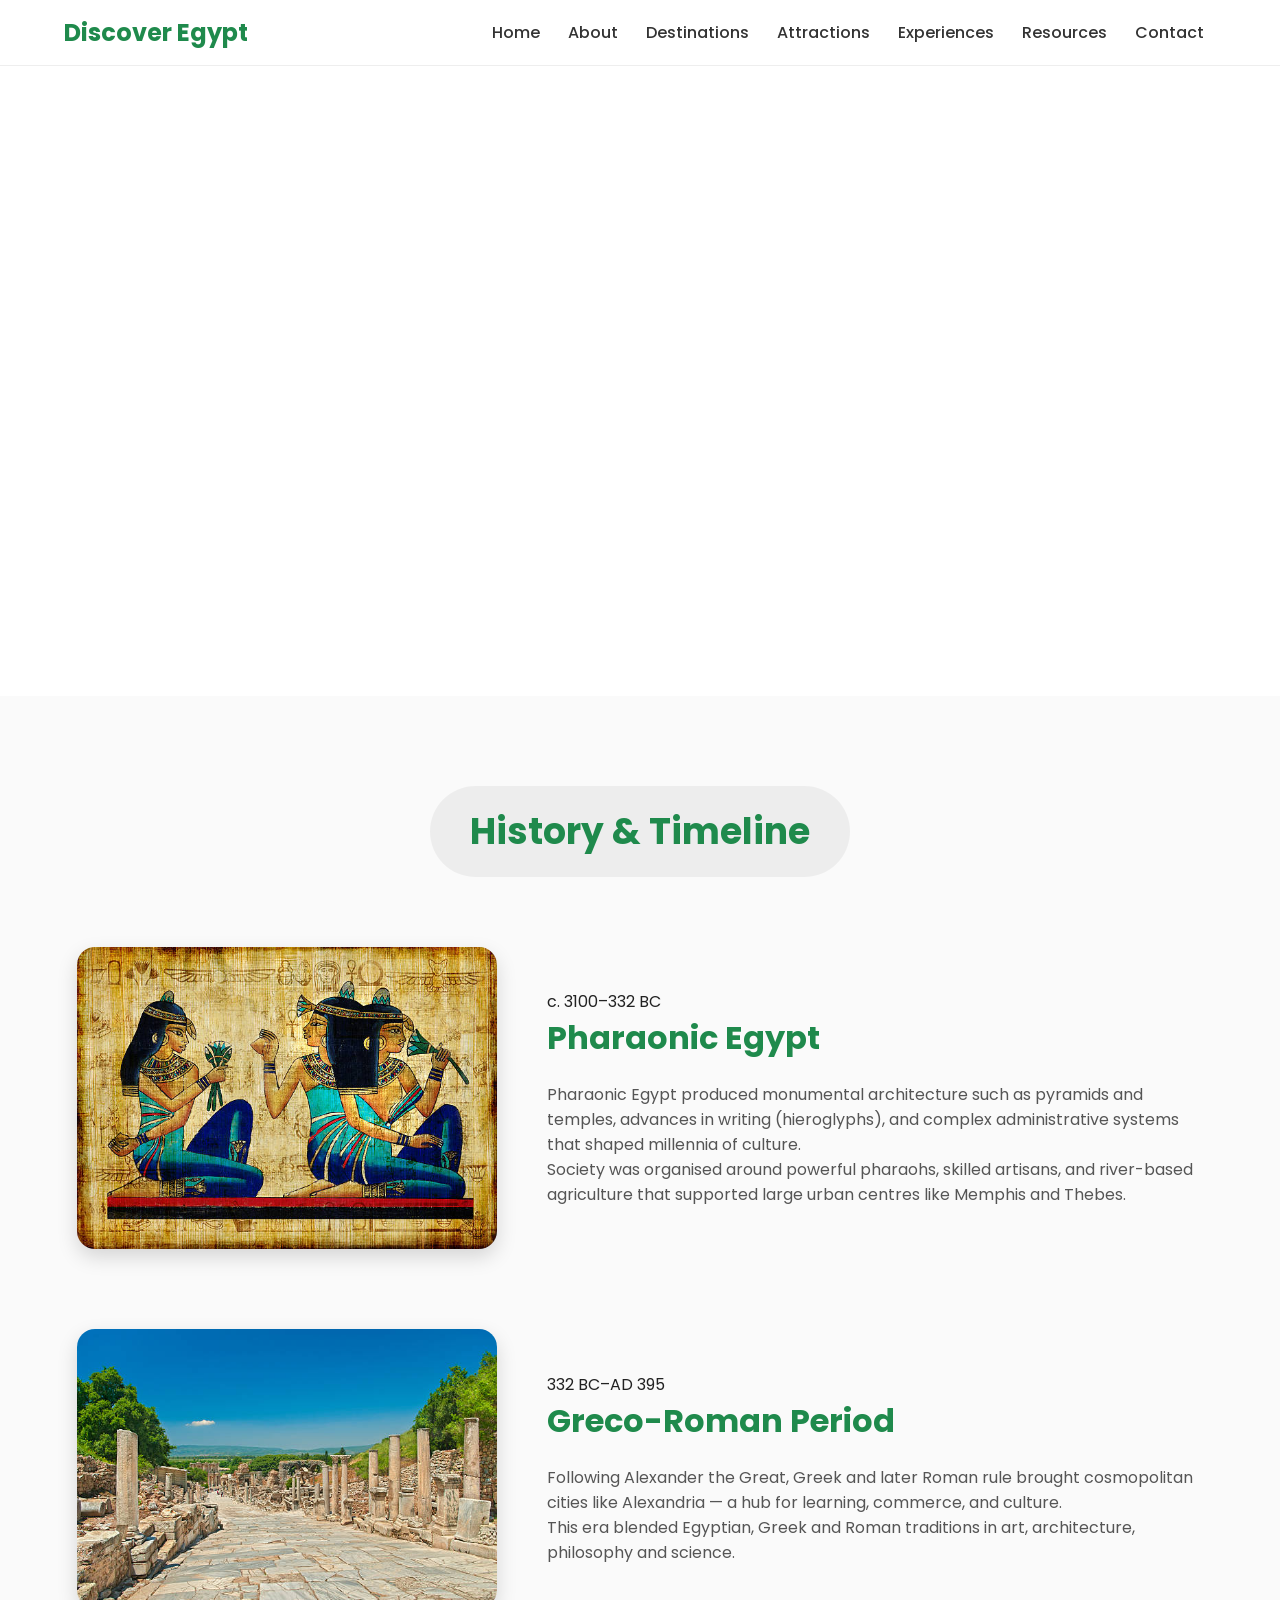
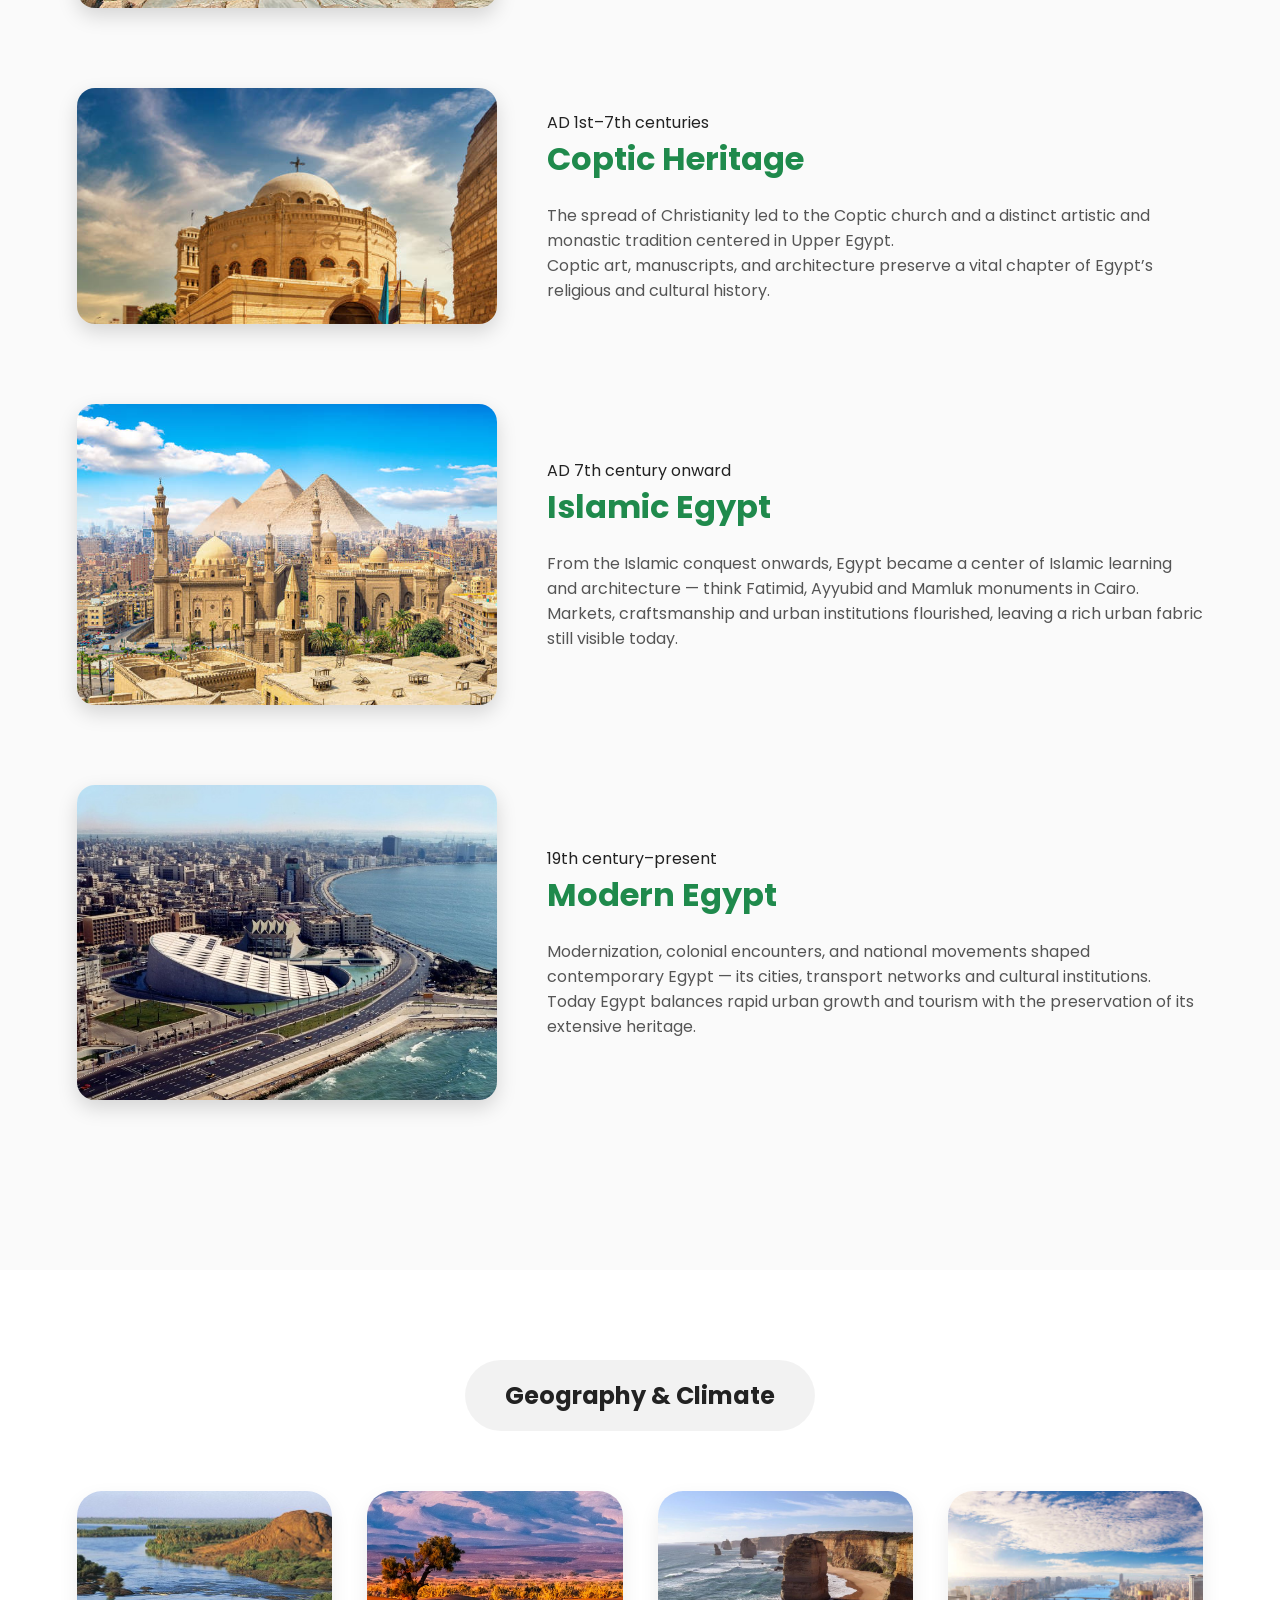
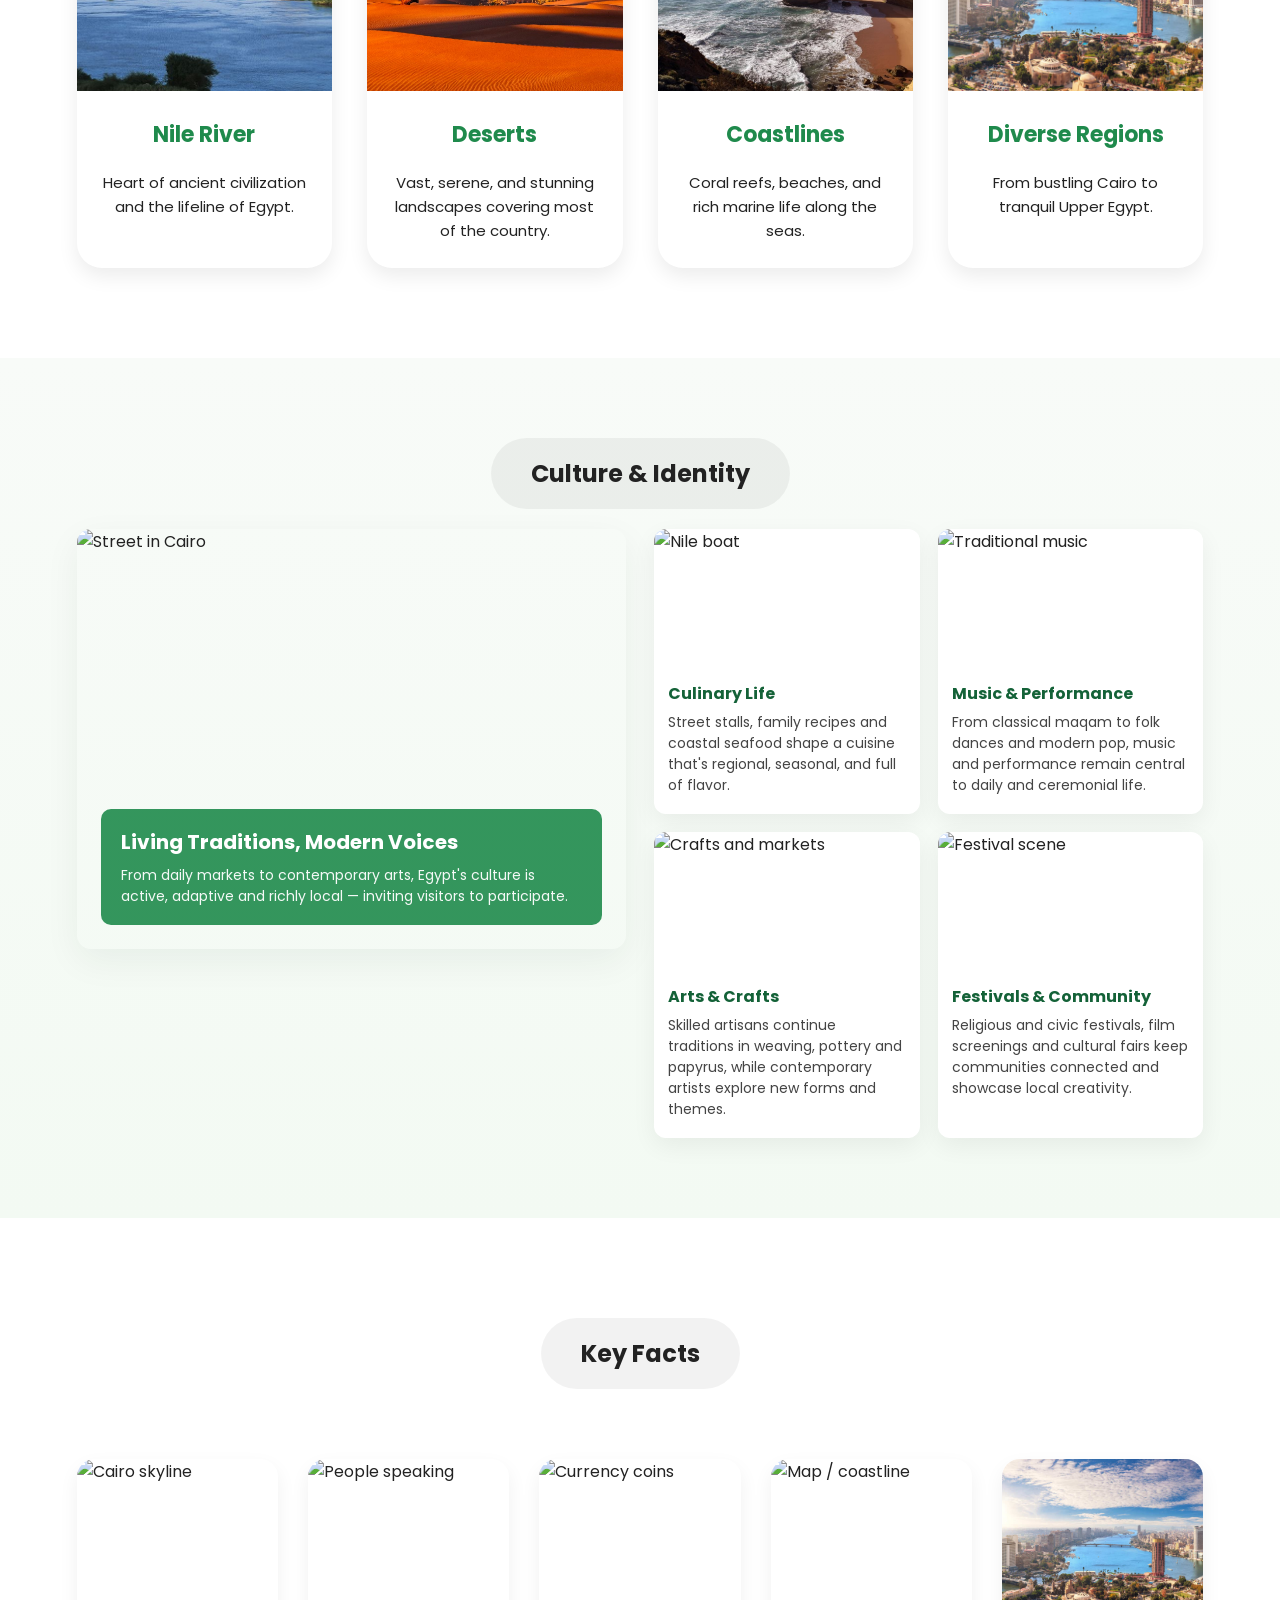
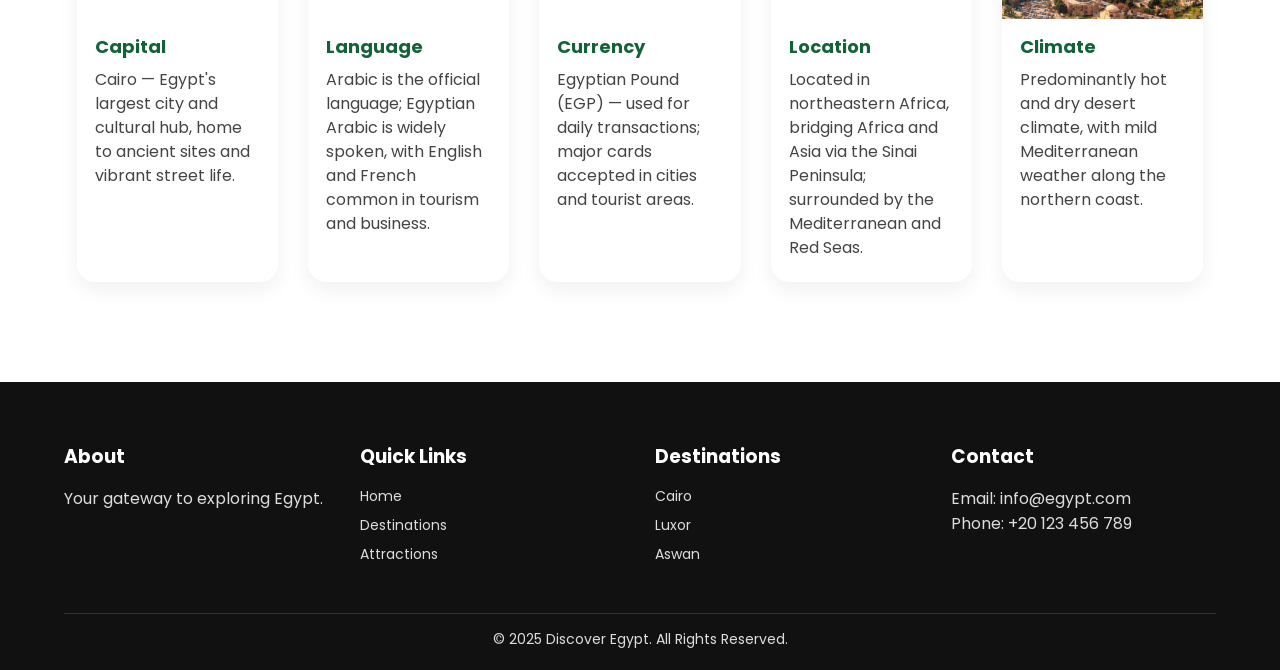
==== pages/about-egypt/About.html @ e7ebd328 "about page hero finished" ====
<!DOCTYPE html>
<html lang="en">

<head>
  <meta charset="UTF-8">
  <meta name="viewport" content="width=device-width, initial-scale=1.0" />
  <title>About Egypt</title>
  <!-- Shared root stylesheet so header/footer match index.html -->
  <link rel="stylesheet" href="../../styles.css" />
  <!-- Page-specific styles (kept) -->
  <link rel="stylesheet" href="styles/all.min.css">
  <link rel="stylesheet" href="styles/style.css">
  <link rel="preconnect" href="https://fonts.googleapis.com">
  <link rel="preconnect" href="https://fonts.gstatic.com" crossorigin>
  <link href="https://fonts.googleapis.com/css2?family=Poppins:wght@300;400;600;700&display=swap" rel="stylesheet">
</head>

<body>
  <!-- Use the same header as index.html -->
  <header>
    <a href="../../index.html" class="logo">Discover Egypt</a>
    <nav>
      <a href="../../index.html">Home</a>
      <a href="#">About</a>
      <a href="#">Destinations</a>
      <a href="#">Attractions</a>
      <a href="#">Experiences</a>
      <a href="#">Resources</a>
      <a href="#">Contact</a>
    </nav>
  </header>



  <div class="hero">
    <div class="hero-content">
      <h1>Explore the Wonders of Egypt
</h1>
      <p>Explore ancient wonders, vibrant cities, and breathtaking landscapes.</p>
 
    </div>


  </div>

  <section class="history-rows">
    <h1 class="section-title">History & Timeline</h1>
    <div class="history-row reveal">
      <img src="../../assets/2.jpg" alt="Pharaonic Egypt">
      <div class="text">
        <span class="timeline-date">c. 3100–332 BC</span>
        <h2>Pharaonic Egypt</h2>
        <p>Pharaonic Egypt produced monumental architecture such as pyramids and temples, advances in writing (hieroglyphs), and complex administrative systems that shaped millennia of culture.</p>
        <p>Society was organised around powerful pharaohs, skilled artisans, and river-based agriculture that supported large urban centres like Memphis and Thebes.</p>
      </div>
    </div>

    <div class="history-row reveal">
      <img src="../../assets/3.jpg" alt="Greco-Roman Period">
      <div class="text">
        <span class="timeline-date">332 BC–AD 395</span>
        <h2>Greco-Roman Period</h2>
        <p>Following Alexander the Great, Greek and later Roman rule brought cosmopolitan cities like Alexandria — a hub for learning, commerce, and culture.</p>
        <p>This era blended Egyptian, Greek and Roman traditions in art, architecture, philosophy and science.</p>
      </div>
    </div>

    <div class="history-row reveal">
      <img src="../../assets/4.jpg" alt="Coptic Heritage">
      <div class="text">
        <span class="timeline-date">AD 1st–7th centuries</span>
        <h2>Coptic Heritage</h2>
        <p>The spread of Christianity led to the Coptic church and a distinct artistic and monastic tradition centered in Upper Egypt.</p>
        <p>Coptic art, manuscripts, and architecture preserve a vital chapter of Egypt’s religious and cultural history.</p>
      </div>
    </div>

    <div class="history-row reveal">
      <img src="../../assets/5.jpg" alt="Islamic Egypt">
      <div class="text">
        <span class="timeline-date">AD 7th century onward</span>
        <h2>Islamic Egypt</h2>
        <p>From the Islamic conquest onwards, Egypt became a center of Islamic learning and architecture — think Fatimid, Ayyubid and Mamluk monuments in Cairo.</p>
        <p>Markets, craftsmanship and urban institutions flourished, leaving a rich urban fabric still visible today.</p>
      </div>
    </div>

    <div class="history-row reveal">
      <img src="../../assets/6.jpg" alt="Modern Egypt">
      <div class="text">
        <span class="timeline-date">19th century–present</span>
        <h2>Modern Egypt</h2>
        <p>Modernization, colonial encounters, and national movements shaped contemporary Egypt — its cities, transport networks and cultural institutions.</p>
        <p>Today Egypt balances rapid urban growth and tourism with the preservation of its extensive heritage.</p>
      </div>
    </div>
  </section>


  <section class="geography-cards">
    <h1 class="section-title">Geography & Climate</h1>
    <div class="g-grid">
      <div class="g-card reveal">
        <img src="../../assets/7.jpg" alt="Nile River">
        <h2>Nile River</h2>
        <p>Heart of ancient civilization and the lifeline of Egypt.</p>
      </div>

      <div class="g-card reveal">
        <img src="../../assets/8.jpg" alt="Deserts">
        <h2>Deserts</h2>
        <p>Vast, serene, and stunning landscapes covering most of the country.</p>
      </div>

      <div class="g-card reveal">
        <img src="../../assets/9.jpg" alt="Coastlines">
        <h2>Coastlines</h2>
        <p>Coral reefs, beaches, and rich marine life along the seas.</p>
      </div>

      <div class="g-card reveal">
        <img src="../../assets/10.jpg" alt="Diverse Regions">
        <h2>Diverse Regions</h2>
        <p>From bustling Cairo to tranquil Upper Egypt.</p>
      </div>
    </div>
  </section>



  <section class="culture-section">
    <h1 class="section-title">Culture & Identity</h1>
    <div class="culture-wrap">
      <div class="culture-hero reveal">
        <img src="https://assets.cairo360.com/app/uploads/2018/07/11737826_493051104193680_284521673920795803_n-875x323.png" alt="Street in Cairo" />
        <div class="hero-overlay">
          <h2>Living Traditions, Modern Voices</h2>
          <p>From daily markets to contemporary arts, Egypt's culture is active, adaptive and richly local — inviting visitors to participate.</p>
        </div>
      </div>

      <div class="culture-grid">
        <div class="culture-card reveal">
          <img src="https://www.top25restaurants.com/media/img/2025/03/abou-tarek-egypt.jpg" alt="Nile boat">
          <div class="card-body">
            <h3>Culinary Life</h3>
            <p>Street stalls, family recipes and coastal seafood shape a cuisine that's regional, seasonal, and full of flavor.</p>
          </div>
        </div>

        <div class="culture-card reveal">
          <img src="https://cairogossip.com/app/uploads/2025/09/%D9%85%D9%88%D8%A7%D8%B9%D9%8A%D8%AF-%D8%AD%D9%81%D9%84%D8%A7%D8%AA-%D9%85%D9%87%D8%B1%D8%AC%D8%A7%D9%86-%D8%A7%D9%84%D9%85%D9%88%D8%B3%D9%8A%D9%82%D9%89-%D8%A7%D9%84%D8%B9%D8%B1%D8%A8%D9%8A%D8%A9-2022-%D8%A3%D8%B1%D8%B4%D9%8A%D9%81%D9%8A%D8%A9.jpg" alt="Traditional music">
          <div class="card-body">
            <h3>Music & Performance</h3>
            <p>From classical maqam to folk dances and modern pop, music and performance remain central to daily and ceremonial life.</p>
          </div>
        </div>

        <div class="culture-card reveal">
          <img src="https://enterprise.press/wp-content/uploads/2018/03/Khayamiyah-WEB.jpg" alt="Crafts and markets">
          <div class="card-body">
            <h3>Arts & Crafts</h3>
            <p>Skilled artisans continue traditions in weaving, pottery and papyrus, while contemporary artists explore new forms and themes.</p>
          </div>
        </div>

        <div class="culture-card reveal">
          <img src="https://www.inside-egypt.com/files/upload/images/-1-.jpg" alt="Festival scene">
          <div class="card-body">
            <h3>Festivals & Community</h3>
            <p>Religious and civic festivals, film screenings and cultural fairs keep communities connected and showcase local creativity.</p>
          </div>
        </div>

      </div>
    </div>
  </section>


  <section class="facts-section">
    <h1 class="section-title">Key Facts</h1>

    <div class="facts-grid">

      <div class="fact-card reveal">
        <img src="https://images.unsplash.com/photo-1630201187972-dc4136076c6c?q=80&w=1470&auto=format&fit=crop&ixlib=rb-4.1.0&ixid=M3wxMjA3fDB8MHxwaG90by1wYWdlfHx8fGVufDB8fHx8fA%3D%3D" alt="Cairo skyline">
        <h3>Capital</h3>
        <p>Cairo — Egypt's largest city and cultural hub, home to ancient sites and vibrant street life.</p>
      </div>

      <div class="fact-card reveal">
        <img src="https://plus.unsplash.com/premium_photo-1671709103641-4b7a6c2e9d92?q=80&w=387&auto=format&fit=crop&ixlib=rb-4.1.0&ixid=M3wxMjA3fDB8MHxwaG90by1wYWdlfHx8fGVufDB8fHx8fA%3D%3D" alt="People speaking">
        <h3>Language</h3>
        <p>Arabic is the official language; Egyptian Arabic is widely spoken, with English and French common in tourism and business.</p>
      </div>

      <div class="fact-card reveal">
        <img src="https://images.squarespace-cdn.com/content/v1/5f14d04ebd60fa3de12e3960/1663866276413-KSLUBWJ0DE3W7WZCS7M1/Egyptian+Money+Currency+Pounds.jpeg?format=1500w" alt="Currency coins">
        <h3>Currency</h3>
        <p>Egyptian Pound (EGP) — used for daily transactions; major cards accepted in cities and tourist areas.</p>
      </div>

      <div class="fact-card reveal">
        <img src="https://media.istockphoto.com/id/157444031/photo/egypt.jpg?s=1024x1024&w=is&k=20&c=N0UYJGrlt-Rv-pTTdWgwHgydcQPPC7Mvk9ZmgtBGTkQ=" alt="Map / coastline">
        <h3>Location</h3>
        <p>Located in northeastern Africa, bridging Africa and Asia via the Sinai Peninsula; surrounded by the Mediterranean and Red Seas.</p>
      </div>

      <div class="fact-card reveal">
        <img src="../../assets/10.jpg" alt="Sunny coast">
        <h3>Climate</h3>
        <p>Predominantly hot and dry desert climate, with mild Mediterranean weather along the northern coast.</p>
      </div>

    </div>
  </section>


  <!-- Use the same footer as index.html -->
  <footer>
    <div class="footer-grid">
      <div><h3>About</h3><p>Your gateway to exploring Egypt.</p></div>
      <div><h3>Quick Links</h3><a href="#">Home</a><a href="#">Destinations</a><a href="#">Attractions</a></div>
      <div><h3>Destinations</h3><a href="#">Cairo</a><a href="#">Luxor</a><a href="#">Aswan</a></div>
      <div><h3>Contact</h3><p>Email: info@egypt.com</p><p>Phone: +20 123 456 789</p></div>
    </div>
    <div class="copyright">© 2025 Discover Egypt. All Rights Reserved.</div>
  </footer>


</body>

</html>
---- styles.css ----
* {margin:0; padding:0; box-sizing:border-box; font-family:'Poppins', sans-serif;}
    body {background:#fff; color:#222;}
    a {text-decoration:none;}

    /* Colors */
    :root {
      --green:#1f8a4c;
      --dark-green:#146238;
      --light:#f7f7f7;
      --gray:#555;
    }


    /* Header */
    header {padding:15px 5%; display:flex; justify-content:space-between; align-items:center; border-bottom:1px solid #eee;}
    header .logo {font-size:24px; font-weight:700; color:var(--green);} 
    header nav a {margin:0 12px; color:#333; font-weight:500;}    
    header nav a:hover {color:var(--green);}    
    header .search {font-size:20px; cursor:pointer; color:var(--green);}    

    /* Hero */
    .hero {background:url('https://images.unsplash.com/photo-1597500993730-613ee0eab73b?q=80&w=870&auto=format&fit=crop&ixlib=rb-4.1.0&ixid=M3wxMjA3fDB8MHxwaG90by1wYWdlfHx8fGVufDB8fHx8fA%3D%3D') center/cover no-repeat;
           height:70vh; display:flex; align-items:center; padding:0 5%; color:#fff; position:relative;}
    .hero-content {max-width:550px;}
    .hero h1 {font-size:48px; font-weight:700; line-height:1.2;}
    .hero p {margin:15px 0 25px; font-size:18px;}
    .btn {display:inline-block; padding:12px 25px; border-radius:6px; font-weight:600;}
    .btn-primary {background:var(--green); color:#fff;}
    .btn-outline {border:2px solid #fff; color:#fff; margin-left:10px;}


    /* Sections */
    section {padding:80px 5% 40px;}
    h2 {font-size:32px; margin-bottom:20px; color:var(--green);}    

    /* Cards Grid */
    .grid {display:grid; gap:25px;}
    .grid-3 {grid-template-columns:repeat(auto-fit, minmax(260px, 1fr));}
    .grid-4 {grid-template-columns:repeat(auto-fit, minmax(230px, 1fr));}
    .grid-6 {grid-template-columns:repeat(auto-fit, minmax(200px, 1fr));}

    .card {border-radius:10px; overflow:hidden; background:#fff; box-shadow:0 4px 10px rgba(0,0,0,0.08); transition:0.3s;}
    .card:hover {transform:translateY(-5px);}    
    .card img {width:100%; height:150px; object-fit:cover;}
    .card-body {padding:15px;}

    /* Stats Bar */
    .stats {background:var(--light); display:grid; grid-template-columns:repeat(4,1fr);
            text-align:center; padding:30px 5%;}
    .stats div {font-size:20px; font-weight:600; color:var(--green);}    

    /* CTA */
    .cta {background:var(--green); color:#fff; text-align:center; padding:60px 5%; border-radius:10px;}
    .cta h2 {color:#fff; margin-bottom:20px;}
    .cta .btn-outline {border-color:#fff;}

    /* Footer */
    footer {background:#111; color:#ddd; padding:60px 5% 20px;}
    footer h3 {color:#fff; margin-bottom:15px;}
    .footer-grid {display:grid; grid-template-columns:repeat(auto-fit, minmax(220px,1fr)); gap:30px;}
    footer a {color:#ddd; display:block; margin-bottom:8px; font-size:14px;}

    .copyright {text-align:center; border-top:1px solid #333; margin-top:40px; padding-top:15px; font-size:14px;}
---- pages/about-egypt/styles/style.css ----
body {
    margin: 0;
    font-family: Arial , sans-serif;
    /* background-color: rgb(217, 217, 164); */
    
}

.navbar {
    position: fixed;
    top: 0;
    width: 100%;
    background: rgba(255, 255, 255, 0.9);
    padding: 15px 0;
    z-index: 1000;
    box-shadow: 0 2px 5px rgba(0, 0, 0, 0.1);
}

.culture-section {
    padding: 80px 6%;
    background: linear-gradient(180deg,#f8fbf8 0%, #f3faf3 100%);
}

.culture-wrap { display:grid; grid-template-columns: 1fr 1fr; gap:28px; align-items:start; max-width:1200px; margin: 20px auto 0; }

.culture-hero { position:relative; border-radius:14px; overflow:hidden; box-shadow: 0 12px 36px rgba(6,50,29,0.06); }
.culture-hero img { width:100%; height:420px; object-fit:cover; display:block; }
.hero-overlay { position:absolute; left:24px; right:24px; bottom:24px; background: linear-gradient(180deg, rgba(31,138,76,0.9), rgba(31,138,76,0.9)); color:#fff; padding:18px 20px; border-radius:10px; }
.hero-overlay h2 { margin:0 0 8px; font-size:20px; color: #ffffff; }
.hero-overlay p { margin:0; font-size:14px; opacity:0.95; }

.culture-grid { display:grid; grid-template-columns: repeat(2,1fr); gap:18px; }
.culture-card { background:#fff; border-radius:12px; overflow:hidden; box-shadow:0 8px 24px rgba(0,0,0,0.06); transition: transform .28s ease, box-shadow .28s ease; }
.culture-card img { width:100%; height:140px; object-fit:cover; display:block; }
.culture-card .card-body { padding:12px 14px 18px; }
.culture-card h3 { margin:0 0 6px; color:var(--dark-green); font-size:16px; }
.culture-card p { margin:0; color:#444; font-size:14px; line-height:1.5; }
.culture-card:hover { transform:translateY(-6px); box-shadow:0 18px 40px rgba(0,0,0,0.08); }

@media (max-width:900px) {
  .culture-wrap { grid-template-columns: 1fr; }
  .culture-hero img { height:260px; }
  .culture-grid { grid-template-columns: 1fr; }
}
.history-rows {
        padding: 90px 6%;
        background: #fafafa;
}
.history-rows h1 {
    color: #1f8a4c;
    text-align: center;
    font-size: 36px;
    margin-bottom: 70px;
}
.section-title {
    background-color: rgba(0, 0, 0, 0.05);
    padding: 18px 40px;
    border-radius: 70px;
    max-width: fit-content;
    margin: auto;
    text-align: center;
}
.history-row {
    display: flex;
    align-items: center;
    gap: 50px;
    margin-bottom: 80px;
}
.history-row img {
    width: 420px;
    max-width: 100%;
    border-radius: 18px;
    box-shadow: 0 8px 20px rgba(0, 0, 0, 0.15);
}

.history-row p {
    color: #555;
    
}

.reveal {
    opacity: 0;
    transform: translateY(80px);
    animation: revealUp 1s ease forwards;
}

.history-row:nth-child(1) {
    animation-delay: 0.2s;
}

.history-row:nth-child(2) {
    animation-delay: 0.4s;
}

.history-row:nth-child(3) {
    animation-delay: 0.6s;
}

.history-row:nth-child(4) {
    animation-delay: 0.8s;
}

.history-row:nth-child(5) {
    animation-delay: 1s;
}
@keyframes revealUp {
    to {
        opacity: 1;
        transform: translateY(0);
    }
}


.geography-cards {
    padding: 90px 6%;
}
.g-grid {
    display: grid;
    grid-template-columns: repeat(auto-fit, minmax(240px, 1fr));
    gap: 35px;
    margin-top: 60px;
}
.g-card {
    border-radius: 25px;
    overflow: hidden;
    text-align: center;
    box-shadow: 0 8px 20px rgba(0, 0, 0, 0.08);
    transition: 0.4s;
    padding-bottom: 25px;
}
.g-card:hover {
    transform: translateY(-10px);
}
.g-card img {
    width: 100%;
    height: 200px;
    object-fit: cover;
}
.g-card h2 {
    margin-top: 20px;
    font-size: 22px;
}
.g-card p {
    font-size: 15px;
    color: var(--text-light);
    margin: 10px 20px 0;
    line-height: 1.6;
}
.reveal {
    opacity: 0;
    transform: translateY(60px);
    animation: revealUp 1s ease forwards;
}
.g-card:nth-child(1) {
    animation-delay: 0.2s;
}
.g-card:nth-child(2) {
    animation-delay: 0.4s;
}
.g-card:nth-child(3) {
    animation-delay: 0.6s;
}
.g-card:nth-child(4) {
    animation-delay: 0.8s;
}
@keyframes revealUp {
    to {
        opacity: 1;
        transform: translateY(0);
    }
}

.facts-section {
    padding: 100px 6%;
}

.facts-grid {
    display: grid;
    grid-template-columns: repeat(auto-fit, minmax(200px, 1fr));
    gap: 30px;
    margin-top: 70px;
}

.fact-card {
    background: #ffffff;
    border-radius: 18px;
    overflow: hidden;
    text-align: left;
    box-shadow: 0 8px 20px rgba(0,0,0,0.06);
    transition: transform .28s ease, box-shadow .28s ease;
}
.fact-card img { width:100%; height:160px; object-fit:cover; display:block; }
.fact-card h3 { padding:14px 18px 0; margin:0; color:var(--dark-green); font-size:18px; }
.fact-card p { padding:8px 18px 22px; margin:0; color:#444; line-height:1.5; }
.fact-card:hover { transform:translateY(-8px); box-shadow:0 18px 40px rgba(0,0,0,0.08); }

    /* Hero */
    .hero {
      background: url('https://images.unsplash.com/photo-1541769740-098e80269166?q=80&w=774&auto=format&fit=crop&ixlib=rb-4.1.0&ixid=M3wxMjA3fDB8MHxwaG90by1wYWdlfHx8fGVufDB8fHx8fA%3D%3D') center/100% auto no-repeat;
      height: 70vh;
      display: flex;
      align-items: center;
      padding: 0 5%;
      color: #fff;
      position: relative;
    }
    .hero-content {
      max-width: 550px;
    }
    .hero h1 {
      font-size: 48px;
      font-weight: 700;
      line-height: 1.2;
    }
    .hero p {
      margin: 15px 0 25px;
      font-size: 18px;
    }
    .btn {
      display: inline-block;
      padding: 12px 25px;
      border-radius: 6px;
      font-weight: 600;
    }
    .btn-primary {
      background: var(--green);
      color: #fff;
    }
    .btn-outline {
      border: 2px solid #fff;
      color: #fff;
      margin-left: 10px;
    }
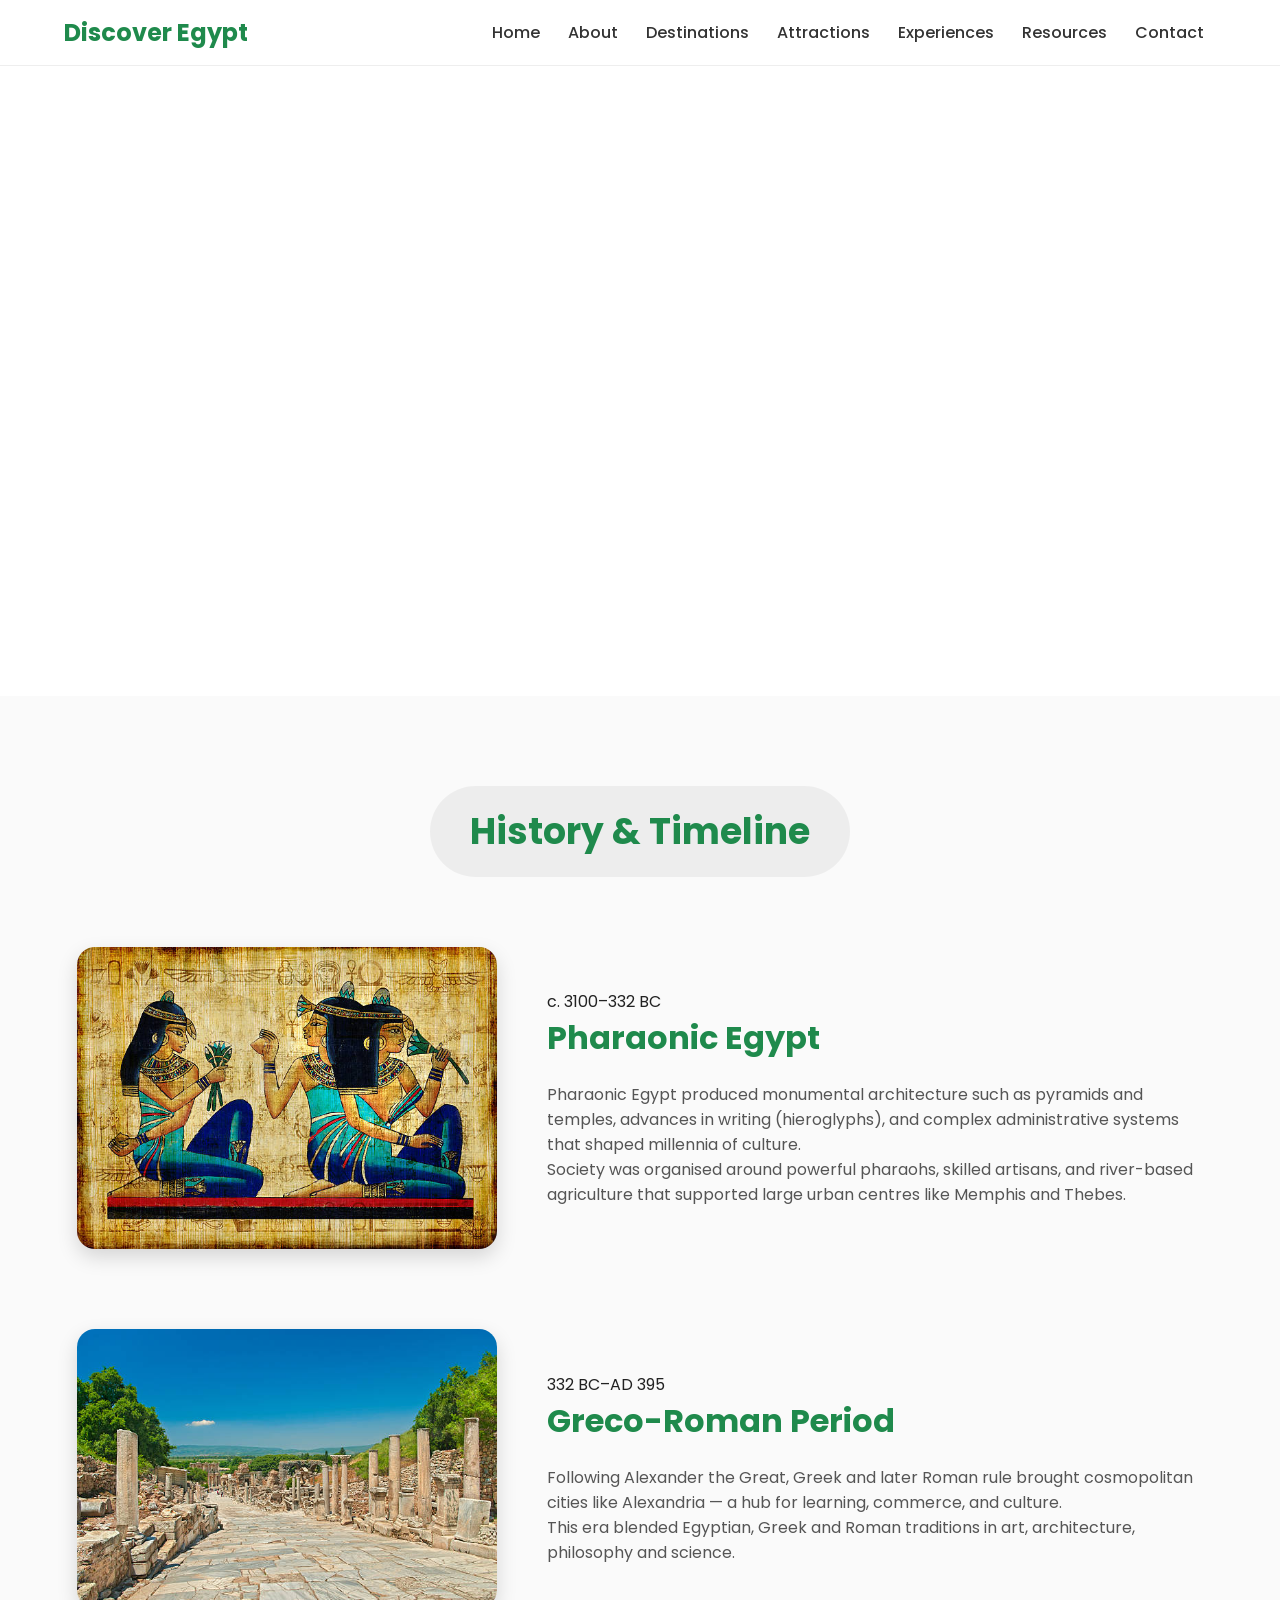
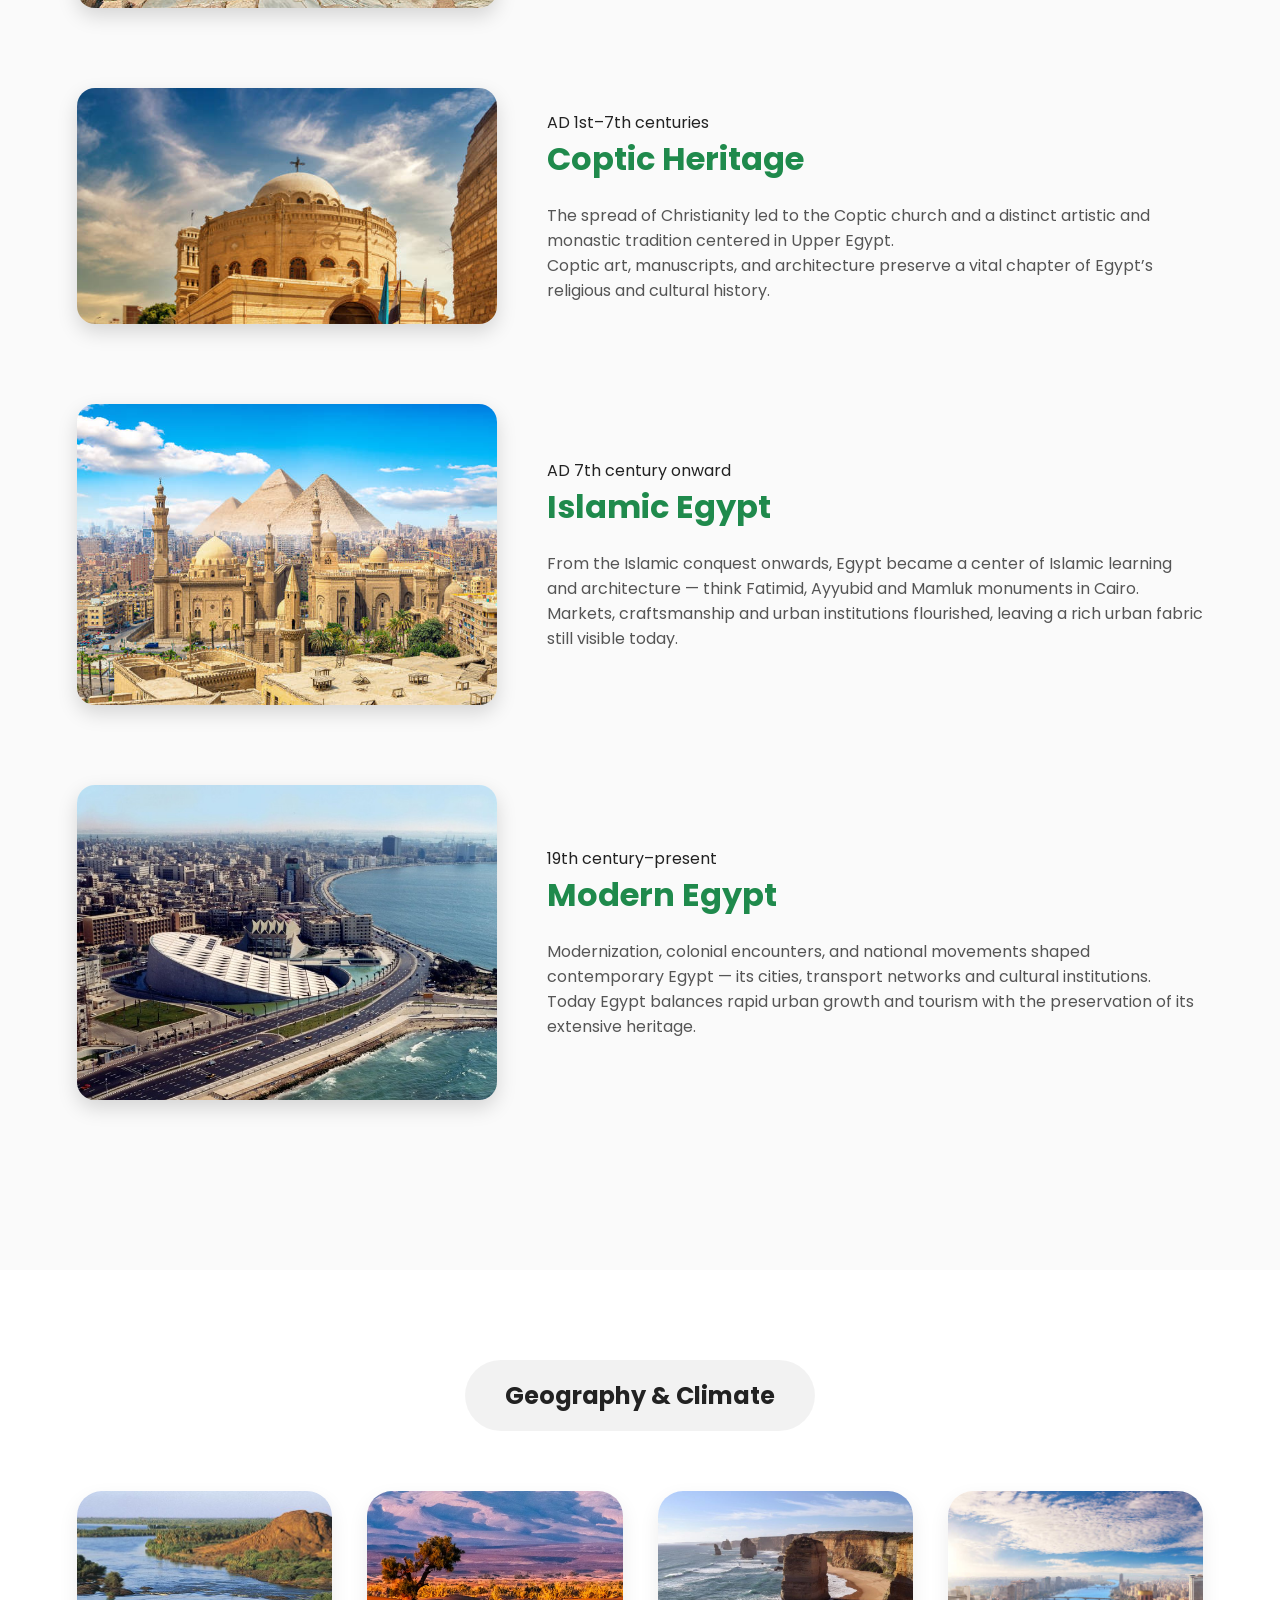
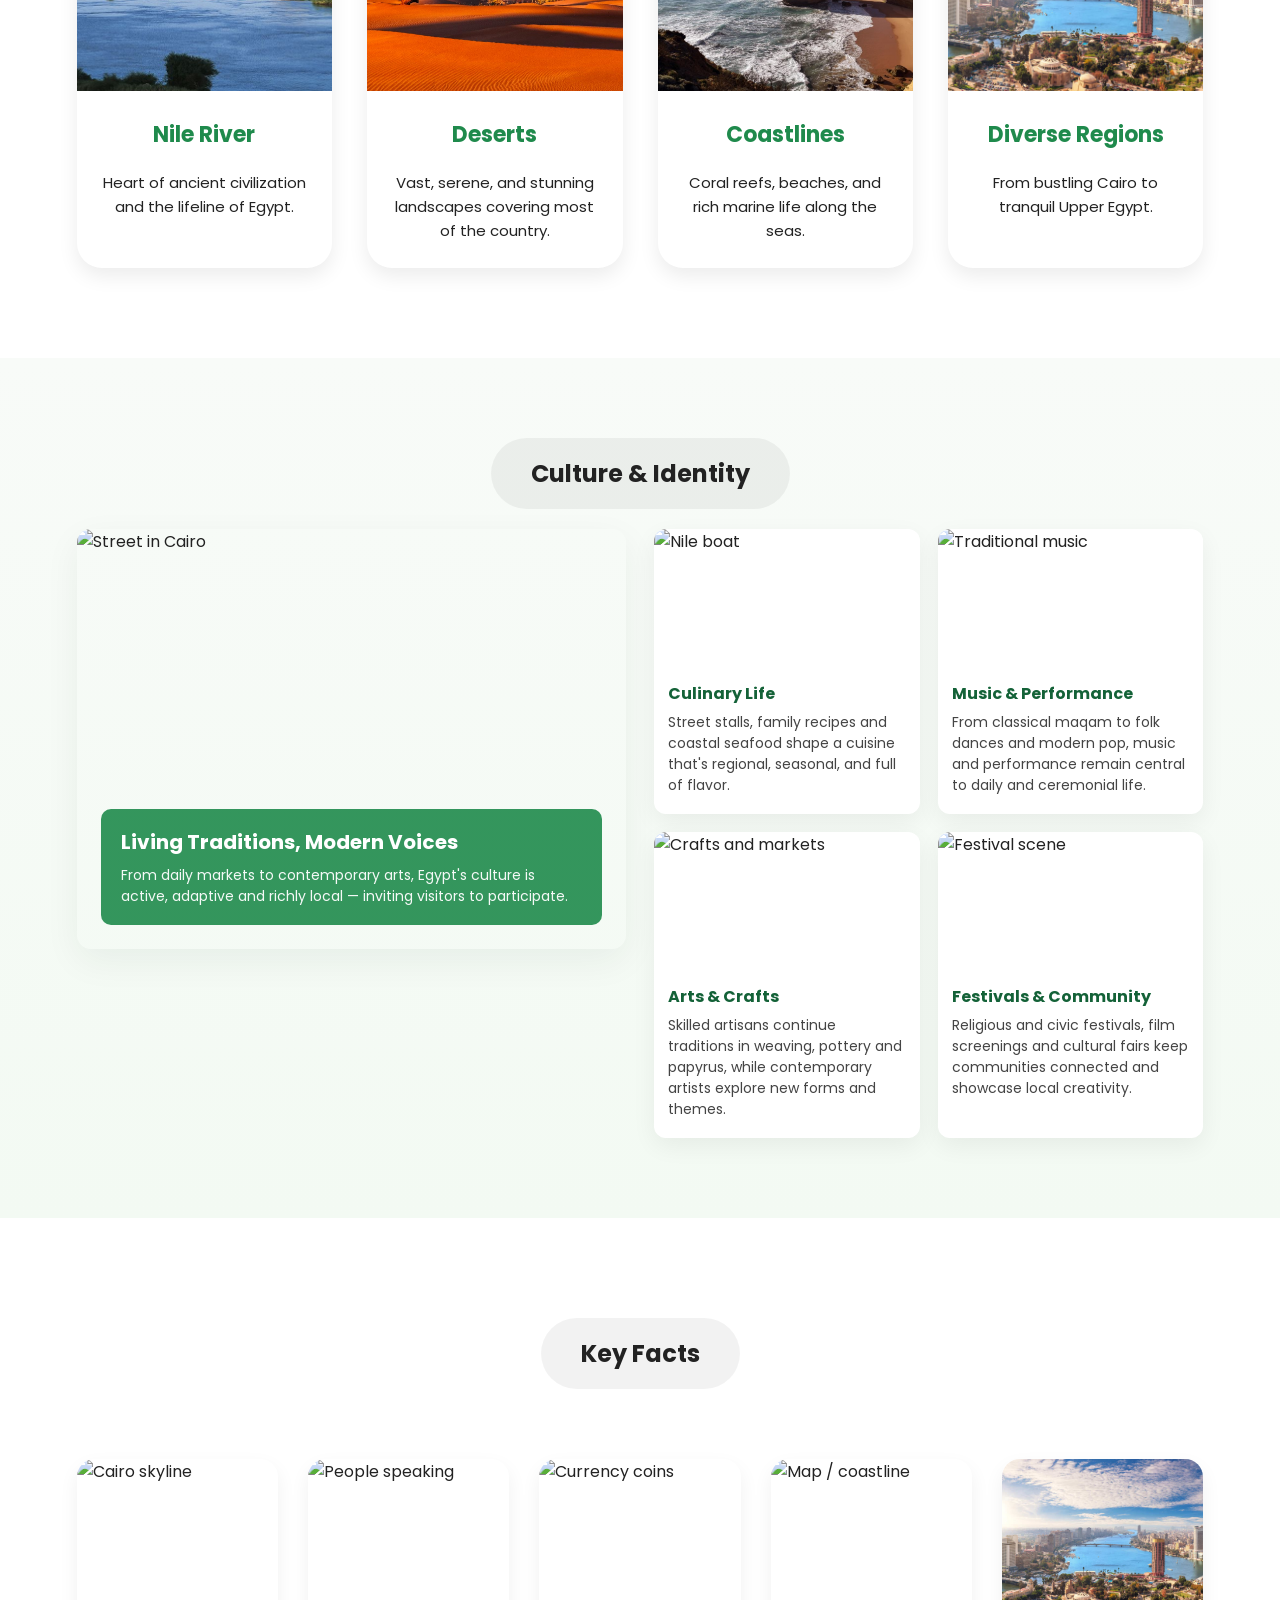
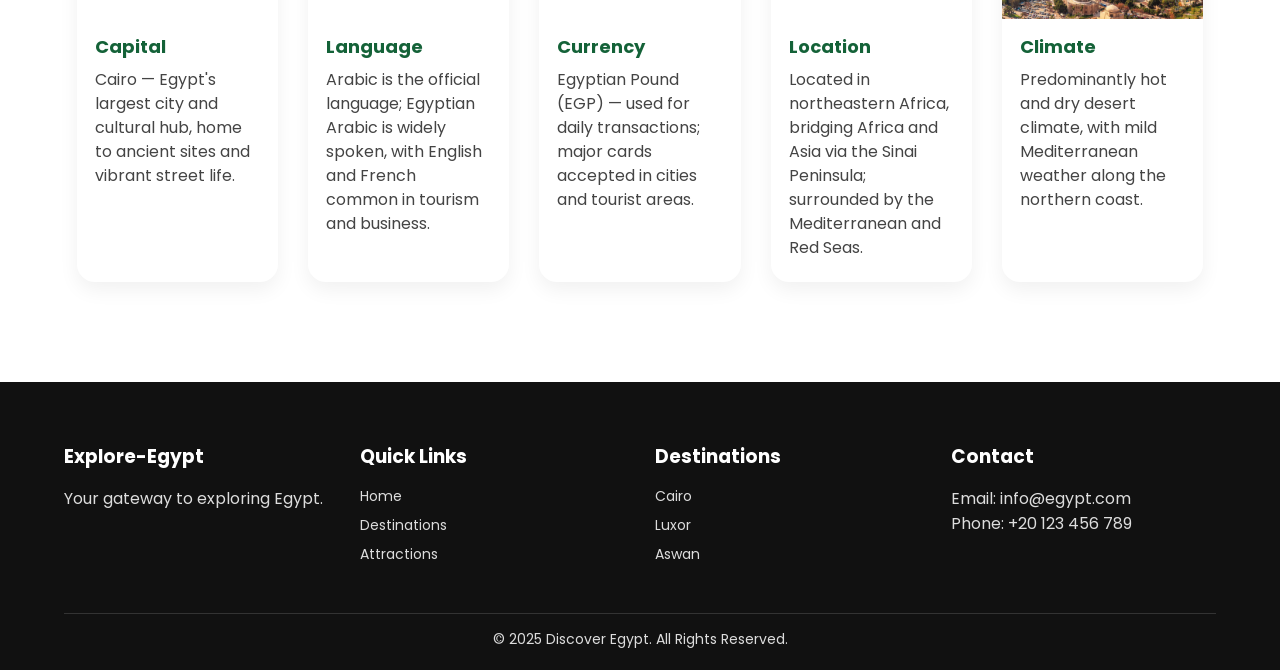
==== commit 211d5eeb: "footer relinked" ====
--- a/pages/about-egypt/About.html
+++ b/pages/about-egypt/About.html
@@ -21,12 +21,12 @@
     <a href="../../index.html" class="logo">Discover Egypt</a>
     <nav>
       <a href="../../index.html">Home</a>
-      <a href="#">About</a>
-      <a href="#">Destinations</a>
-      <a href="#">Attractions</a>
-      <a href="#">Experiences</a>
+      <a href="../about-egypt/About.html">About</a>
+      <a href="../destinations/destinations.html">Destinations</a>
+      <a href="../attractions/attractions.html">Attractions</a>
+      <a href="../Experience/experience.html">Experiences</a>
       <a href="#">Resources</a>
-      <a href="#">Contact</a>
+      <a href="../information/information.html">Contact</a>
     </nav>
   </header>
 
@@ -219,8 +219,8 @@
   <!-- Use the same footer as index.html -->
   <footer>
     <div class="footer-grid">
-      <div><h3>About</h3><p>Your gateway to exploring Egypt.</p></div>
-      <div><h3>Quick Links</h3><a href="#">Home</a><a href="#">Destinations</a><a href="#">Attractions</a></div>
+      <div><h3>Explore-Egypt</h3><p>Your gateway to exploring Egypt.</p></div>
+      <div><h3>Quick Links</h3><a href="../../index.html">Home</a><a href="../destinations/destinations.html">Destinations</a><a href="../attractions/attractions.html">Attractions</a></div>
       <div><h3>Destinations</h3><a href="#">Cairo</a><a href="#">Luxor</a><a href="#">Aswan</a></div>
       <div><h3>Contact</h3><p>Email: info@egypt.com</p><p>Phone: +20 123 456 789</p></div>
     </div>
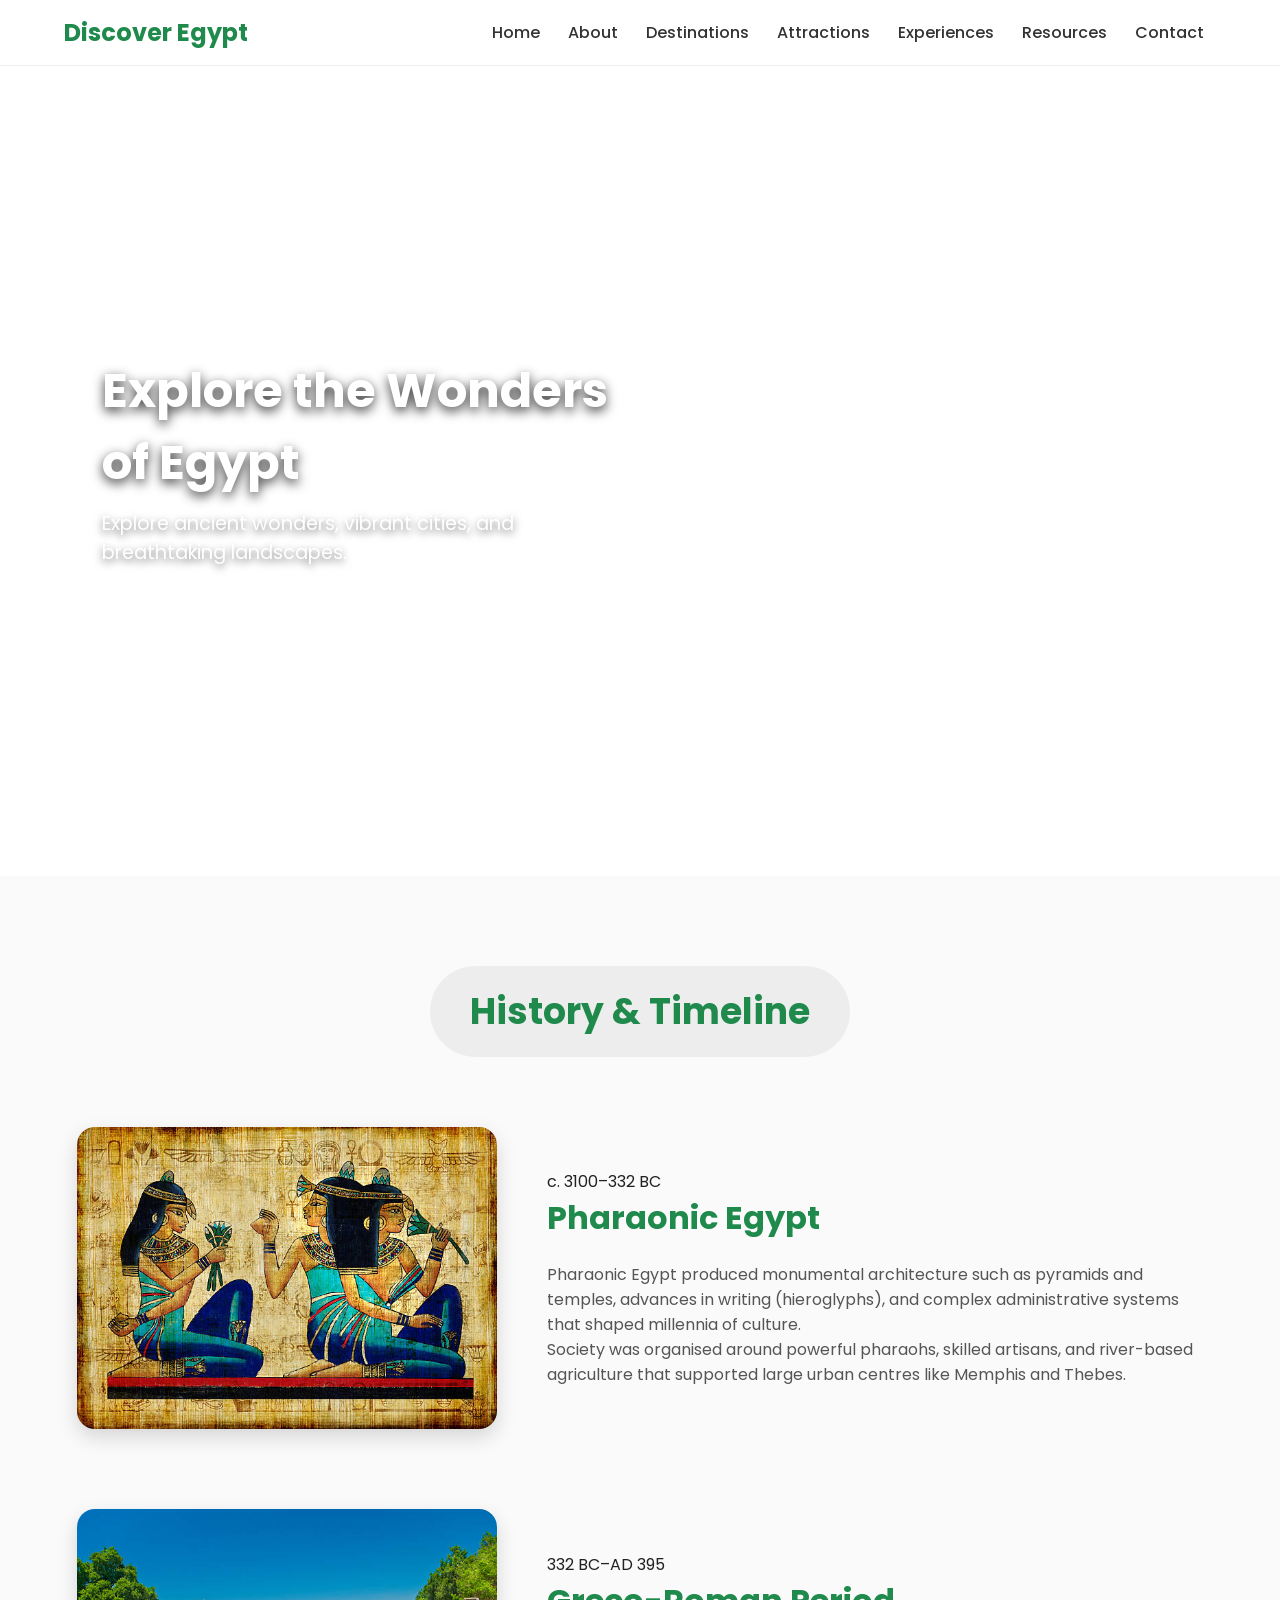
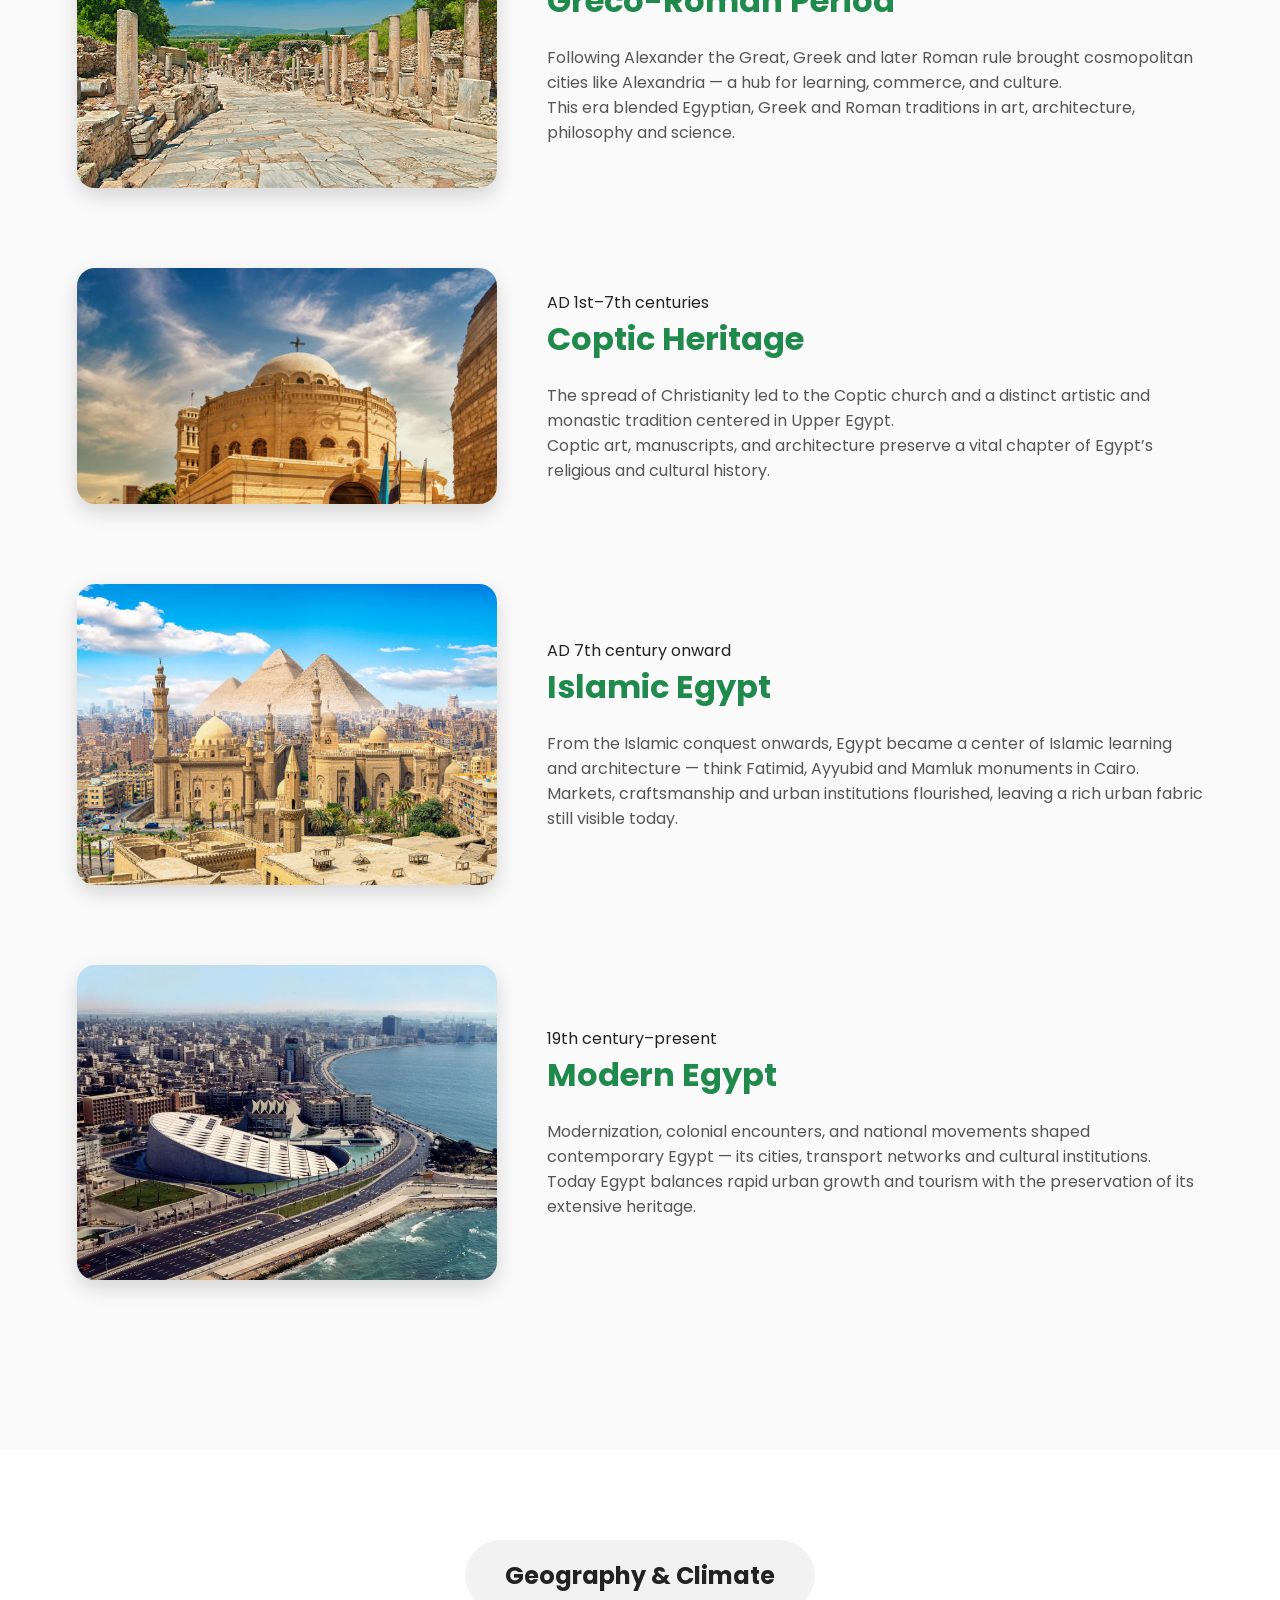
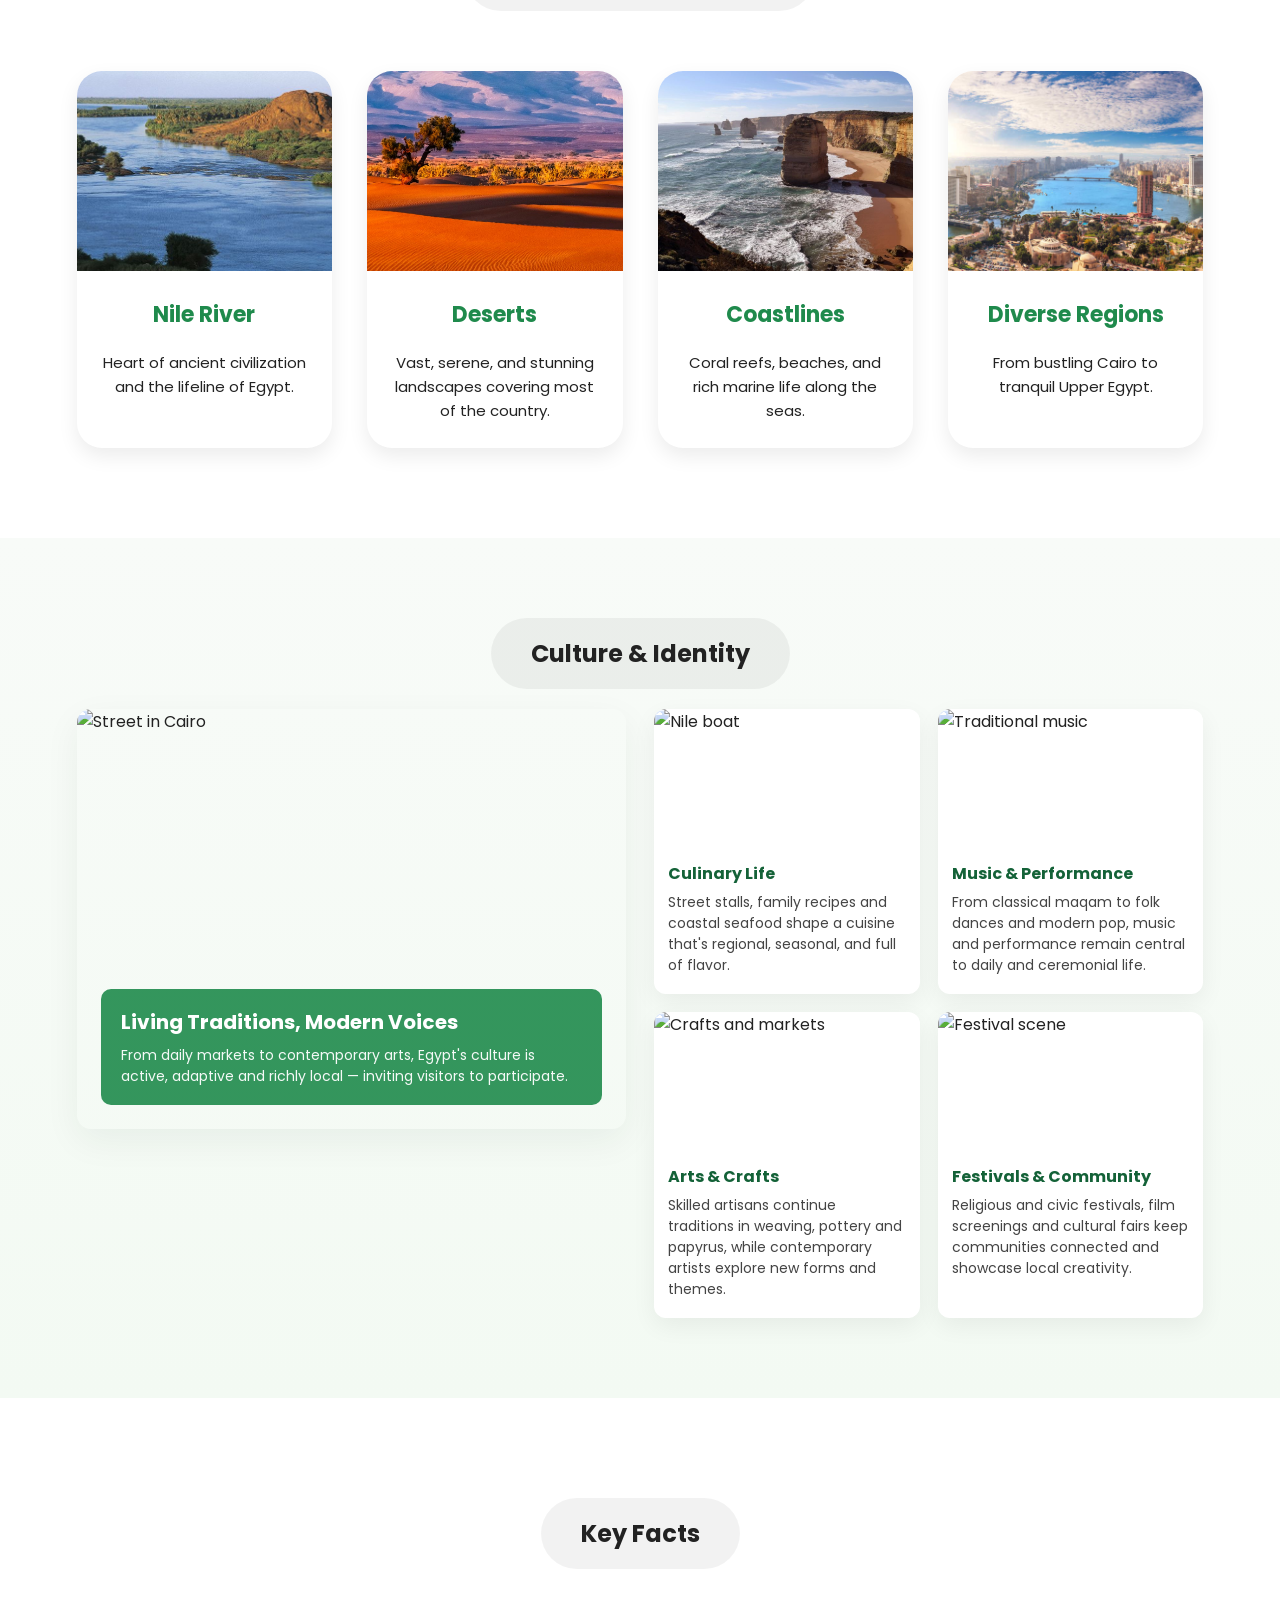
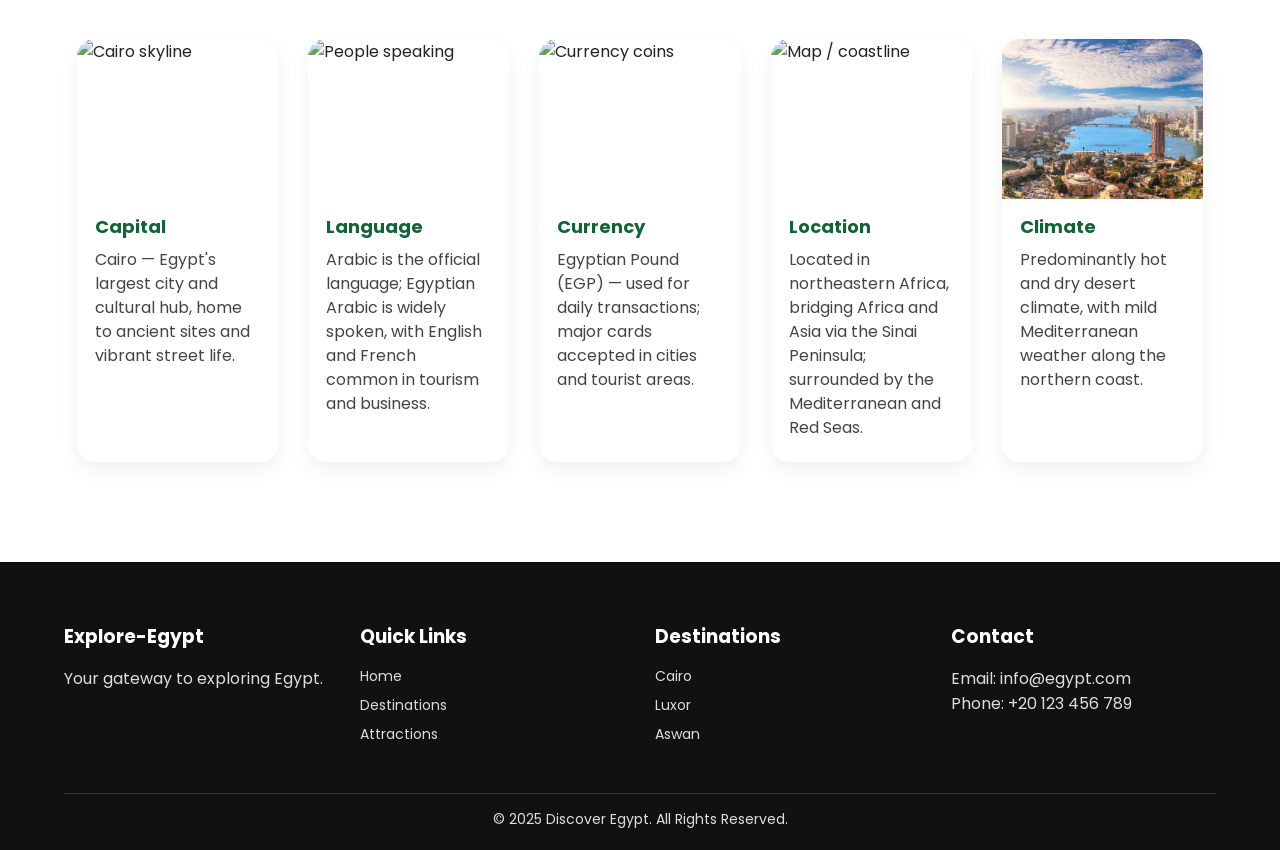
==== commit aa26580a: "marquee and animation" ====
--- a/pages/about-egypt/About.html
+++ b/pages/about-egypt/About.html
@@ -25,24 +25,25 @@
       <a href="../destinations/destinations.html">Destinations</a>
       <a href="../attractions/attractions.html">Attractions</a>
       <a href="../Experience/experience.html">Experiences</a>
-      <a href="#">Resources</a>
+      <a href="../resources/resources.html">Resources</a>
       <a href="../information/information.html">Contact</a>
     </nav>
   </header>
 
 
-
-  <div class="hero">
-    <div class="hero-content">
-      <h1>Explore the Wonders of Egypt
-</h1>
+  <section class="hero-video">
+    <iframe id="heroVideo" src="https://www.youtube.com/embed/0ofVO-ZOibE?controls=1" frameborder="0"
+      allow="autoplay; fullscreen" allowfullscreen>
+    </iframe>
+
+    <div class="hero-text">
+      <h1>Explore the Wonders <br> of Egypt</h1>
       <p>Explore ancient wonders, vibrant cities, and breathtaking landscapes.</p>
- 
-    </div>
+    </div>
+  </section>
 
 
   </div>
-
   <section class="history-rows">
     <h1 class="section-title">History & Timeline</h1>
     <div class="history-row reveal">
@@ -50,8 +51,10 @@
       <div class="text">
         <span class="timeline-date">c. 3100–332 BC</span>
         <h2>Pharaonic Egypt</h2>
-        <p>Pharaonic Egypt produced monumental architecture such as pyramids and temples, advances in writing (hieroglyphs), and complex administrative systems that shaped millennia of culture.</p>
-        <p>Society was organised around powerful pharaohs, skilled artisans, and river-based agriculture that supported large urban centres like Memphis and Thebes.</p>
+        <p>Pharaonic Egypt produced monumental architecture such as pyramids and temples, advances in writing
+          (hieroglyphs), and complex administrative systems that shaped millennia of culture.</p>
+        <p>Society was organised around powerful pharaohs, skilled artisans, and river-based agriculture that supported
+          large urban centres like Memphis and Thebes.</p>
       </div>
     </div>
 
@@ -60,7 +63,8 @@
       <div class="text">
         <span class="timeline-date">332 BC–AD 395</span>
         <h2>Greco-Roman Period</h2>
-        <p>Following Alexander the Great, Greek and later Roman rule brought cosmopolitan cities like Alexandria — a hub for learning, commerce, and culture.</p>
+        <p>Following Alexander the Great, Greek and later Roman rule brought cosmopolitan cities like Alexandria — a hub
+          for learning, commerce, and culture.</p>
         <p>This era blended Egyptian, Greek and Roman traditions in art, architecture, philosophy and science.</p>
       </div>
     </div>
@@ -70,8 +74,10 @@
       <div class="text">
         <span class="timeline-date">AD 1st–7th centuries</span>
         <h2>Coptic Heritage</h2>
-        <p>The spread of Christianity led to the Coptic church and a distinct artistic and monastic tradition centered in Upper Egypt.</p>
-        <p>Coptic art, manuscripts, and architecture preserve a vital chapter of Egypt’s religious and cultural history.</p>
+        <p>The spread of Christianity led to the Coptic church and a distinct artistic and monastic tradition centered
+          in Upper Egypt.</p>
+        <p>Coptic art, manuscripts, and architecture preserve a vital chapter of Egypt’s religious and cultural history.
+        </p>
       </div>
     </div>
 
@@ -80,8 +86,10 @@
       <div class="text">
         <span class="timeline-date">AD 7th century onward</span>
         <h2>Islamic Egypt</h2>
-        <p>From the Islamic conquest onwards, Egypt became a center of Islamic learning and architecture — think Fatimid, Ayyubid and Mamluk monuments in Cairo.</p>
-        <p>Markets, craftsmanship and urban institutions flourished, leaving a rich urban fabric still visible today.</p>
+        <p>From the Islamic conquest onwards, Egypt became a center of Islamic learning and architecture — think
+          Fatimid, Ayyubid and Mamluk monuments in Cairo.</p>
+        <p>Markets, craftsmanship and urban institutions flourished, leaving a rich urban fabric still visible today.
+        </p>
       </div>
     </div>
 
@@ -90,7 +98,8 @@
       <div class="text">
         <span class="timeline-date">19th century–present</span>
         <h2>Modern Egypt</h2>
-        <p>Modernization, colonial encounters, and national movements shaped contemporary Egypt — its cities, transport networks and cultural institutions.</p>
+        <p>Modernization, colonial encounters, and national movements shaped contemporary Egypt — its cities, transport
+          networks and cultural institutions.</p>
         <p>Today Egypt balances rapid urban growth and tourism with the preservation of its extensive heritage.</p>
       </div>
     </div>
@@ -132,10 +141,13 @@
     <h1 class="section-title">Culture & Identity</h1>
     <div class="culture-wrap">
       <div class="culture-hero reveal">
-        <img src="https://assets.cairo360.com/app/uploads/2018/07/11737826_493051104193680_284521673920795803_n-875x323.png" alt="Street in Cairo" />
+        <img
+          src="https://assets.cairo360.com/app/uploads/2018/07/11737826_493051104193680_284521673920795803_n-875x323.png"
+          alt="Street in Cairo" />
         <div class="hero-overlay">
           <h2>Living Traditions, Modern Voices</h2>
-          <p>From daily markets to contemporary arts, Egypt's culture is active, adaptive and richly local — inviting visitors to participate.</p>
+          <p>From daily markets to contemporary arts, Egypt's culture is active, adaptive and richly local — inviting
+            visitors to participate.</p>
         </div>
       </div>
 
@@ -144,15 +156,19 @@
           <img src="https://www.top25restaurants.com/media/img/2025/03/abou-tarek-egypt.jpg" alt="Nile boat">
           <div class="card-body">
             <h3>Culinary Life</h3>
-            <p>Street stalls, family recipes and coastal seafood shape a cuisine that's regional, seasonal, and full of flavor.</p>
-          </div>
-        </div>
-
-        <div class="culture-card reveal">
-          <img src="https://cairogossip.com/app/uploads/2025/09/%D9%85%D9%88%D8%A7%D8%B9%D9%8A%D8%AF-%D8%AD%D9%81%D9%84%D8%A7%D8%AA-%D9%85%D9%87%D8%B1%D8%AC%D8%A7%D9%86-%D8%A7%D9%84%D9%85%D9%88%D8%B3%D9%8A%D9%82%D9%89-%D8%A7%D9%84%D8%B9%D8%B1%D8%A8%D9%8A%D8%A9-2022-%D8%A3%D8%B1%D8%B4%D9%8A%D9%81%D9%8A%D8%A9.jpg" alt="Traditional music">
+            <p>Street stalls, family recipes and coastal seafood shape a cuisine that's regional, seasonal, and full of
+              flavor.</p>
+          </div>
+        </div>
+
+        <div class="culture-card reveal">
+          <img
+            src="https://cairogossip.com/app/uploads/2025/09/%D9%85%D9%88%D8%A7%D8%B9%D9%8A%D8%AF-%D8%AD%D9%81%D9%84%D8%A7%D8%AA-%D9%85%D9%87%D8%B1%D8%AC%D8%A7%D9%86-%D8%A7%D9%84%D9%85%D9%88%D8%B3%D9%8A%D9%82%D9%89-%D8%A7%D9%84%D8%B9%D8%B1%D8%A8%D9%8A%D8%A9-2022-%D8%A3%D8%B1%D8%B4%D9%8A%D9%81%D9%8A%D8%A9.jpg"
+            alt="Traditional music">
           <div class="card-body">
             <h3>Music & Performance</h3>
-            <p>From classical maqam to folk dances and modern pop, music and performance remain central to daily and ceremonial life.</p>
+            <p>From classical maqam to folk dances and modern pop, music and performance remain central to daily and
+              ceremonial life.</p>
           </div>
         </div>
 
@@ -160,7 +176,8 @@
           <img src="https://enterprise.press/wp-content/uploads/2018/03/Khayamiyah-WEB.jpg" alt="Crafts and markets">
           <div class="card-body">
             <h3>Arts & Crafts</h3>
-            <p>Skilled artisans continue traditions in weaving, pottery and papyrus, while contemporary artists explore new forms and themes.</p>
+            <p>Skilled artisans continue traditions in weaving, pottery and papyrus, while contemporary artists explore
+              new forms and themes.</p>
           </div>
         </div>
 
@@ -168,7 +185,8 @@
           <img src="https://www.inside-egypt.com/files/upload/images/-1-.jpg" alt="Festival scene">
           <div class="card-body">
             <h3>Festivals & Community</h3>
-            <p>Religious and civic festivals, film screenings and cultural fairs keep communities connected and showcase local creativity.</p>
+            <p>Religious and civic festivals, film screenings and cultural fairs keep communities connected and showcase
+              local creativity.</p>
           </div>
         </div>
 
@@ -183,27 +201,37 @@
     <div class="facts-grid">
 
       <div class="fact-card reveal">
-        <img src="https://images.unsplash.com/photo-1630201187972-dc4136076c6c?q=80&w=1470&auto=format&fit=crop&ixlib=rb-4.1.0&ixid=M3wxMjA3fDB8MHxwaG90by1wYWdlfHx8fGVufDB8fHx8fA%3D%3D" alt="Cairo skyline">
+        <img
+          src="https://images.unsplash.com/photo-1630201187972-dc4136076c6c?q=80&w=1470&auto=format&fit=crop&ixlib=rb-4.1.0&ixid=M3wxMjA3fDB8MHxwaG90by1wYWdlfHx8fGVufDB8fHx8fA%3D%3D"
+          alt="Cairo skyline">
         <h3>Capital</h3>
         <p>Cairo — Egypt's largest city and cultural hub, home to ancient sites and vibrant street life.</p>
       </div>
 
       <div class="fact-card reveal">
-        <img src="https://plus.unsplash.com/premium_photo-1671709103641-4b7a6c2e9d92?q=80&w=387&auto=format&fit=crop&ixlib=rb-4.1.0&ixid=M3wxMjA3fDB8MHxwaG90by1wYWdlfHx8fGVufDB8fHx8fA%3D%3D" alt="People speaking">
+        <img
+          src="https://plus.unsplash.com/premium_photo-1671709103641-4b7a6c2e9d92?q=80&w=387&auto=format&fit=crop&ixlib=rb-4.1.0&ixid=M3wxMjA3fDB8MHxwaG90by1wYWdlfHx8fGVufDB8fHx8fA%3D%3D"
+          alt="People speaking">
         <h3>Language</h3>
-        <p>Arabic is the official language; Egyptian Arabic is widely spoken, with English and French common in tourism and business.</p>
-      </div>
-
-      <div class="fact-card reveal">
-        <img src="https://images.squarespace-cdn.com/content/v1/5f14d04ebd60fa3de12e3960/1663866276413-KSLUBWJ0DE3W7WZCS7M1/Egyptian+Money+Currency+Pounds.jpeg?format=1500w" alt="Currency coins">
+        <p>Arabic is the official language; Egyptian Arabic is widely spoken, with English and French common in tourism
+          and business.</p>
+      </div>
+
+      <div class="fact-card reveal">
+        <img
+          src="https://images.squarespace-cdn.com/content/v1/5f14d04ebd60fa3de12e3960/1663866276413-KSLUBWJ0DE3W7WZCS7M1/Egyptian+Money+Currency+Pounds.jpeg?format=1500w"
+          alt="Currency coins">
         <h3>Currency</h3>
         <p>Egyptian Pound (EGP) — used for daily transactions; major cards accepted in cities and tourist areas.</p>
       </div>
 
       <div class="fact-card reveal">
-        <img src="https://media.istockphoto.com/id/157444031/photo/egypt.jpg?s=1024x1024&w=is&k=20&c=N0UYJGrlt-Rv-pTTdWgwHgydcQPPC7Mvk9ZmgtBGTkQ=" alt="Map / coastline">
+        <img
+          src="https://media.istockphoto.com/id/157444031/photo/egypt.jpg?s=1024x1024&w=is&k=20&c=N0UYJGrlt-Rv-pTTdWgwHgydcQPPC7Mvk9ZmgtBGTkQ="
+          alt="Map / coastline">
         <h3>Location</h3>
-        <p>Located in northeastern Africa, bridging Africa and Asia via the Sinai Peninsula; surrounded by the Mediterranean and Red Seas.</p>
+        <p>Located in northeastern Africa, bridging Africa and Asia via the Sinai Peninsula; surrounded by the
+          Mediterranean and Red Seas.</p>
       </div>
 
       <div class="fact-card reveal">
@@ -216,13 +244,27 @@
   </section>
 
 
+
   <!-- Use the same footer as index.html -->
   <footer>
     <div class="footer-grid">
-      <div><h3>Explore-Egypt</h3><p>Your gateway to exploring Egypt.</p></div>
-      <div><h3>Quick Links</h3><a href="../../index.html">Home</a><a href="../destinations/destinations.html">Destinations</a><a href="../attractions/attractions.html">Attractions</a></div>
-      <div><h3>Destinations</h3><a href="#">Cairo</a><a href="#">Luxor</a><a href="#">Aswan</a></div>
-      <div><h3>Contact</h3><p>Email: info@egypt.com</p><p>Phone: +20 123 456 789</p></div>
+      <div>
+        <h3>Explore-Egypt</h3>
+        <p>Your gateway to exploring Egypt.</p>
+      </div>
+      <div>
+        <h3>Quick Links</h3><a href="../../index.html">Home</a><a
+          href="../destinations/destinations.html">Destinations</a><a
+          href="../attractions/attractions.html">Attractions</a>
+      </div>
+      <div>
+        <h3>Destinations</h3><a href="#">Cairo</a><a href="#">Luxor</a><a href="#">Aswan</a>
+      </div>
+      <div>
+        <h3>Contact</h3>
+        <p>Email: info@egypt.com</p>
+        <p>Phone: +20 123 456 789</p>
+      </div>
     </div>
     <div class="copyright">© 2025 Discover Egypt. All Rights Reserved.</div>
   </footer>
--- a/styles.css
+++ b/styles.css
@@ -1,63 +1,478 @@
-    * {margin:0; padding:0; box-sizing:border-box; font-family:'Poppins', sans-serif;}
-    body {background:#fff; color:#222;}
-    a {text-decoration:none;}
+    * {
+      margin: 0;
+      padding: 0;
+      box-sizing: border-box;
+      font-family: 'Poppins', sans-serif;
+    }
+
+    body {
+      background: #fff;
+      color: #222;
+    }
+
+    a {
+      text-decoration: none;
+    }
 
     /* Colors */
     :root {
-      --green:#1f8a4c;
-      --dark-green:#146238;
-      --light:#f7f7f7;
-      --gray:#555;
-    }
-
+      --green: #1f8a4c;
+      --dark-green: #146238;
+      --light: #f7f7f7;
+      --gray: #555;
+    }
 
     /* Header */
-    header {padding:15px 5%; display:flex; justify-content:space-between; align-items:center; border-bottom:1px solid #eee;}
-    header .logo {font-size:24px; font-weight:700; color:var(--green);} 
-    header nav a {margin:0 12px; color:#333; font-weight:500;}    
-    header nav a:hover {color:var(--green);}    
-    header .search {font-size:20px; cursor:pointer; color:var(--green);}    
+    header {
+      padding: 15px 5%;
+      display: flex;
+      justify-content: space-between;
+      align-items: center;
+      border-bottom: 1px solid #eee;
+      background: #fff;
+      position: sticky;
+      top: 0;
+      z-index: 1000;
+    }
+
+    header .logo {
+      font-size: 24px;
+      font-weight: 700;
+      color: var(--green);
+      text-decoration: none;
+    }
+
+    header nav a {
+      margin: 0 12px;
+      color: #333;
+      font-weight: 500;
+      text-decoration: none;
+      transition: color 0.3s;
+    }
+
+    header nav a:hover {
+      color: var(--green);
+      text-decoration: none;
+    }
+
+
+    /* marquee */
+    .marquee-container {
+      width: 100%;
+      overflow: hidden;
+      padding: 12px 0;
+      position: relative;
+    }
+
+    .marquee-text {
+      display: inline-block;
+      color: var(--dark-green);
+      font-size: 20px;
+      font-weight: 600;
+      white-space: nowrap;
+      animation: marquee 15s linear infinite;
+      cursor: pointer;
+    }
+
+
+    .marquee-text:hover {
+      animation-play-state: paused;
+    }
+
+
+    @keyframes marquee {
+      from {
+        transform: translateX(100%);
+      }
+
+      to {
+        transform: translateX(-100%);
+      }
+    }
+
 
     /* Hero */
-    .hero {background:url('https://images.unsplash.com/photo-1597500993730-613ee0eab73b?q=80&w=870&auto=format&fit=crop&ixlib=rb-4.1.0&ixid=M3wxMjA3fDB8MHxwaG90by1wYWdlfHx8fGVufDB8fHx8fA%3D%3D') center/cover no-repeat;
-           height:70vh; display:flex; align-items:center; padding:0 5%; color:#fff; position:relative;}
-    .hero-content {max-width:550px;}
-    .hero h1 {font-size:48px; font-weight:700; line-height:1.2;}
-    .hero p {margin:15px 0 25px; font-size:18px;}
-    .btn {display:inline-block; padding:12px 25px; border-radius:6px; font-weight:600;}
-    .btn-primary {background:var(--green); color:#fff;}
-    .btn-outline {border:2px solid #fff; color:#fff; margin-left:10px;}
-
+    .hero {
+      background: linear-gradient(rgba(0, 0, 0, 0.3), rgba(0, 0, 0, 0.3)), url('https://images.unsplash.com/photo-1609101111377-715d8006a8f4?q=80&w=1328&auto=format&fit=crop&ixlib=rb-4.1.0&ixid=M3wxMjA3fDB8MHxwaG90by1wYWdlfHx8fGVufDB8fHx8fA%3D%3D') center/cover no-repeat;
+      height: 70vh;
+      display: flex;
+      align-items: center;
+      padding: 0 5%;
+      color: #fff;
+      position: relative;
+    }
+
+    .hero-content {
+      max-width: 550px;
+    }
+
+    .hero h1 {
+      font-size: 48px;
+      font-weight: 700;
+      line-height: 1.2;
+      text-shadow: 2px 2px 4px rgba(0, 0, 0, 0.5);
+    }
+
+    .hero p {
+      margin: 15px 0 25px;
+      font-size: 18px;
+      text-shadow: 1px 1px 2px rgba(0, 0, 0, 0.5);
+    }
+
+    .btn {
+      display: inline-block;
+      padding: 12px 25px;
+      border-radius: 6px;
+      font-weight: 600;
+      transition: all 0.3s ease;
+    }
+
+    .btn-primary {
+      background: var(--green);
+      color: #fff;
+      border: 2px solid var(--green);
+    }
+
+    .btn-primary:hover {
+      background: var(--dark-green);
+      border-color: var(--dark-green);
+      transform: translateY(-2px);
+      box-shadow: 0 4px 12px rgba(31, 138, 76, 0.3);
+    }
+
+    .btn-outline {
+      border: 2px solid #fff;
+      color: #fff;
+      margin-left: 10px;
+      background: transparent;
+    }
+
+    .btn-outline:hover {
+      background: rgba(255, 255, 255, 0.1);
+    }
+
+    /* Stats Bar */
+    .stats {
+      background: var(--light);
+      display: grid;
+      grid-template-columns: repeat(4, 1fr);
+      text-align: center;
+      padding: 30px 5%;
+      gap: 20px;
+    }
+
+    .stats div {
+      font-size: 20px;
+      font-weight: 600;
+      color: var(--green);
+    }
 
     /* Sections */
-    section {padding:80px 5% 40px;}
-    h2 {font-size:32px; margin-bottom:20px; color:var(--green);}    
+    section {
+      padding: 80px 5% 40px;
+    }
+
+    h2 {
+      font-size: 32px;
+      margin-bottom: 20px;
+      color: var(--green);
+    }
+
+    h4 {
+      color: var(--dark-green);
+    }
+
+    /* Section Header with CTA */
+    .section-header {
+      display: flex;
+      justify-content: space-between;
+      align-items: center;
+      margin-bottom: 30px;
+      flex-wrap: wrap;
+      gap: 15px;
+    }
+
+    .section-header h2 {
+      margin-bottom: 0;
+    }
+
+    .section-header .btn {
+      white-space: nowrap;
+    }
 
     /* Cards Grid */
-    .grid {display:grid; gap:25px;}
-    .grid-3 {grid-template-columns:repeat(auto-fit, minmax(260px, 1fr));}
-    .grid-4 {grid-template-columns:repeat(auto-fit, minmax(230px, 1fr));}
-    .grid-6 {grid-template-columns:repeat(auto-fit, minmax(200px, 1fr));}
-
-    .card {border-radius:10px; overflow:hidden; background:#fff; box-shadow:0 4px 10px rgba(0,0,0,0.08); transition:0.3s;}
-    .card:hover {transform:translateY(-5px);}    
-    .card img {width:100%; height:150px; object-fit:cover;}
-    .card-body {padding:15px;}
-
-    /* Stats Bar */
-    .stats {background:var(--light); display:grid; grid-template-columns:repeat(4,1fr);
-            text-align:center; padding:30px 5%;}
-    .stats div {font-size:20px; font-weight:600; color:var(--green);}    
-
-    /* CTA */
-    .cta {background:var(--green); color:#fff; text-align:center; padding:60px 5%; border-radius:10px;}
-    .cta h2 {color:#fff; margin-bottom:20px;}
-    .cta .btn-outline {border-color:#fff;}
+    .grid {
+      display: grid;
+      gap: 25px;
+    }
+
+    .grid-3 {
+      grid-template-columns: repeat(auto-fit, minmax(260px, 1fr));
+    }
+
+    .grid-4 {
+      grid-template-columns: repeat(auto-fit, minmax(230px, 1fr));
+    }
+
+    .grid-6 {
+      grid-template-columns: repeat(auto-fit, minmax(200px, 1fr));
+    }
+
+    .card {
+      border-radius: 10px;
+      overflow: hidden;
+      background: #fff;
+      box-shadow: 0 4px 10px rgba(0, 0, 0, 0.08);
+      transition: transform 0.3s ease, box-shadow 0.3s ease;
+      cursor: pointer;
+    }
+
+    .card:hover {
+      transform: translateY(-5px);
+      box-shadow: 0 8px 20px rgba(0, 0, 0, 0.12);
+    }
+
+    .card img {
+      width: 100%;
+      height: 150px;
+      object-fit: cover;
+    }
+
+    .card-body {
+      padding: 15px;
+    }
+
+    /* About Preview Section */
+    .about-preview {
+      display: grid;
+      grid-template-columns: 1.5fr 1fr;
+      gap: 40px;
+      align-items: center;
+      margin-top: 30px;
+    }
+
+    .about-content h3 {
+      font-size: 28px;
+      color: var(--dark-green);
+      margin-bottom: 15px;
+    }
+
+    .about-content>p {
+      font-size: 16px;
+      color: var(--gray);
+      line-height: 1.7;
+      margin-bottom: 30px;
+    }
+
+    .about-highlights {
+      display: grid;
+      gap: 20px;
+    }
+
+    .about-item {
+      background: #fff;
+      padding: 20px;
+      border-radius: 8px;
+      border-left: 4px solid var(--green);
+      box-shadow: 0 2px 8px rgba(0, 0, 0, 0.08);
+      transition: transform 0.3s ease;
+    }
+
+    .about-item:hover {
+      transform: translateX(5px);
+    }
+
+    .about-item h4 {
+      color: var(--green);
+      font-size: 18px;
+      margin-bottom: 8px;
+    }
+
+    .about-item p {
+      color: var(--gray);
+      font-size: 14px;
+      margin: 0;
+    }
+
+    .about-image {
+      border-radius: 12px;
+      overflow: hidden;
+      box-shadow: 0 8px 24px rgba(0, 0, 0, 0.12);
+      height: 400px;
+    }
+
+    .about-image img {
+      width: 100%;
+      height: 100%;
+      object-fit: cover;
+      display: block;
+    }
+
+    /* Info Preview Section */
+    .info-preview {
+      display: grid;
+      grid-template-columns: repeat(2, 1fr);
+      gap: 30px;
+      margin-top: 30px;
+    }
+
+    .info-card-large {
+      background: #fff;
+      padding: 35px;
+      border-radius: 12px;
+      box-shadow: 0 4px 15px rgba(0, 0, 0, 0.1);
+      transition: transform 0.3s ease;
+    }
+
+    .info-card-large:hover {
+      transform: translateY(-5px);
+    }
+
+    .info-card-large h3 {
+      color: var(--dark-green);
+      font-size: 24px;
+      margin-bottom: 15px;
+    }
+
+    .info-card-large>p {
+      color: var(--gray);
+      line-height: 1.7;
+      margin-bottom: 20px;
+    }
+
+    .info-list {
+      list-style: none;
+      padding: 0;
+    }
+
+    .info-list li {
+      padding: 10px 0;
+      color: var(--gray);
+      border-bottom: 1px solid #eee;
+      position: relative;
+      padding-left: 25px;
+    }
+
+    .info-list li:before {
+      content: "✓";
+      position: absolute;
+      left: 0;
+      color: var(--green);
+      font-weight: bold;
+      font-size: 18px;
+    }
+
+    .info-list li:last-child {
+      border-bottom: none;
+    }
+
+    .contact-details {
+      background: var(--light);
+      padding: 20px;
+      border-radius: 8px;
+      margin-top: 15px;
+    }
+
+    .contact-details p {
+      margin: 8px 0;
+      color: var(--gray);
+    }
+
+    .contact-details strong {
+      color: var(--dark-green);
+    }
 
     /* Footer */
-    footer {background:#111; color:#ddd; padding:60px 5% 20px;}
-    footer h3 {color:#fff; margin-bottom:15px;}
-    .footer-grid {display:grid; grid-template-columns:repeat(auto-fit, minmax(220px,1fr)); gap:30px;}
-    footer a {color:#ddd; display:block; margin-bottom:8px; font-size:14px;}
-
-    .copyright {text-align:center; border-top:1px solid #333; margin-top:40px; padding-top:15px; font-size:14px;}
+    footer {
+      background: #111;
+      color: #ddd;
+      padding: 60px 5% 20px;
+    }
+
+    footer h3 {
+      color: #fff;
+      margin-bottom: 15px;
+    }
+
+    .footer-grid {
+      display: grid;
+      grid-template-columns: repeat(auto-fit, minmax(220px, 1fr));
+      gap: 30px;
+    }
+
+    footer a {
+      color: #ddd;
+      display: block;
+      margin-bottom: 8px;
+      font-size: 14px;
+      transition: color 0.3s;
+    }
+
+    footer a:hover {
+      color: var(--green);
+    }
+
+    .copyright {
+      text-align: center;
+      border-top: 1px solid #333;
+      margin-top: 40px;
+      padding-top: 15px;
+      font-size: 14px;
+    }
+
+    /* Responsive Design */
+    @media (max-width: 768px) {
+      .hero h1 {
+        font-size: 32px;
+      }
+
+      .hero p {
+        font-size: 16px;
+      }
+
+      .stats {
+        grid-template-columns: repeat(2, 1fr);
+      }
+
+      .about-preview,
+      .info-preview {
+        grid-template-columns: 1fr;
+      }
+
+      .about-image {
+        height: 300px;
+      }
+
+      .section-header {
+        flex-direction: column;
+        align-items: flex-start;
+      }
+
+      .section-header .btn {
+        width: 100%;
+        text-align: center;
+      }
+
+      header nav {
+        display: none;
+      }
+    }
+
+    @media (max-width: 480px) {
+      .hero {
+        height: 50vh;
+      }
+
+      .hero h1 {
+        font-size: 24px;
+      }
+
+      .stats {
+        grid-template-columns: 1fr;
+      }
+
+      .stats div {
+        font-size: 18px;
+      }
+    }
+    
--- a/pages/about-egypt/styles/style.css
+++ b/pages/about-egypt/styles/style.css
@@ -1,8 +1,8 @@
 body {
     margin: 0;
-    font-family: Arial , sans-serif;
+    font-family: Arial, sans-serif;
     /* background-color: rgb(217, 217, 164); */
-    
+
 }
 
 .navbar {
@@ -17,40 +17,124 @@
 
 .culture-section {
     padding: 80px 6%;
-    background: linear-gradient(180deg,#f8fbf8 0%, #f3faf3 100%);
-}
-
-.culture-wrap { display:grid; grid-template-columns: 1fr 1fr; gap:28px; align-items:start; max-width:1200px; margin: 20px auto 0; }
-
-.culture-hero { position:relative; border-radius:14px; overflow:hidden; box-shadow: 0 12px 36px rgba(6,50,29,0.06); }
-.culture-hero img { width:100%; height:420px; object-fit:cover; display:block; }
-.hero-overlay { position:absolute; left:24px; right:24px; bottom:24px; background: linear-gradient(180deg, rgba(31,138,76,0.9), rgba(31,138,76,0.9)); color:#fff; padding:18px 20px; border-radius:10px; }
-.hero-overlay h2 { margin:0 0 8px; font-size:20px; color: #ffffff; }
-.hero-overlay p { margin:0; font-size:14px; opacity:0.95; }
-
-.culture-grid { display:grid; grid-template-columns: repeat(2,1fr); gap:18px; }
-.culture-card { background:#fff; border-radius:12px; overflow:hidden; box-shadow:0 8px 24px rgba(0,0,0,0.06); transition: transform .28s ease, box-shadow .28s ease; }
-.culture-card img { width:100%; height:140px; object-fit:cover; display:block; }
-.culture-card .card-body { padding:12px 14px 18px; }
-.culture-card h3 { margin:0 0 6px; color:var(--dark-green); font-size:16px; }
-.culture-card p { margin:0; color:#444; font-size:14px; line-height:1.5; }
-.culture-card:hover { transform:translateY(-6px); box-shadow:0 18px 40px rgba(0,0,0,0.08); }
+    background: linear-gradient(180deg, #f8fbf8 0%, #f3faf3 100%);
+}
+
+.culture-wrap {
+    display: grid;
+    grid-template-columns: 1fr 1fr;
+    gap: 28px;
+    align-items: start;
+    max-width: 1200px;
+    margin: 20px auto 0;
+}
+
+.culture-hero {
+    position: relative;
+    border-radius: 14px;
+    overflow: hidden;
+    box-shadow: 0 12px 36px rgba(6, 50, 29, 0.06);
+}
+
+.culture-hero img {
+    width: 100%;
+    height: 420px;
+    object-fit: cover;
+    display: block;
+}
+
+.hero-overlay {
+    position: absolute;
+    left: 24px;
+    right: 24px;
+    bottom: 24px;
+    background: linear-gradient(180deg, rgba(31, 138, 76, 0.9), rgba(31, 138, 76, 0.9));
+    color: #fff;
+    padding: 18px 20px;
+    border-radius: 10px;
+}
+
+.hero-overlay h2 {
+    margin: 0 0 8px;
+    font-size: 20px;
+    color: #ffffff;
+}
+
+.hero-overlay p {
+    margin: 0;
+    font-size: 14px;
+    opacity: 0.95;
+}
+
+.culture-grid {
+    display: grid;
+    grid-template-columns: repeat(2, 1fr);
+    gap: 18px;
+}
+
+.culture-card {
+    background: #fff;
+    border-radius: 12px;
+    overflow: hidden;
+    box-shadow: 0 8px 24px rgba(0, 0, 0, 0.06);
+    transition: transform .28s ease, box-shadow .28s ease;
+}
+
+.culture-card img {
+    width: 100%;
+    height: 140px;
+    object-fit: cover;
+    display: block;
+}
+
+.culture-card .card-body {
+    padding: 12px 14px 18px;
+}
+
+.culture-card h3 {
+    margin: 0 0 6px;
+    color: var(--dark-green);
+    font-size: 16px;
+}
+
+.culture-card p {
+    margin: 0;
+    color: #444;
+    font-size: 14px;
+    line-height: 1.5;
+}
+
+.culture-card:hover {
+    transform: translateY(-6px);
+    box-shadow: 0 18px 40px rgba(0, 0, 0, 0.08);
+}
 
 @media (max-width:900px) {
-  .culture-wrap { grid-template-columns: 1fr; }
-  .culture-hero img { height:260px; }
-  .culture-grid { grid-template-columns: 1fr; }
-}
+    .culture-wrap {
+        grid-template-columns: 1fr;
+    }
+
+    .culture-hero img {
+        height: 260px;
+    }
+
+    .culture-grid {
+        grid-template-columns: 1fr;
+    }
+}
+
 .history-rows {
-        padding: 90px 6%;
-        background: #fafafa;
-}
+    padding: 90px 6%;
+    background: #fafafa;
+}
+
 .history-rows h1 {
     color: #1f8a4c;
     text-align: center;
     font-size: 36px;
     margin-bottom: 70px;
 }
+
 .section-title {
     background-color: rgba(0, 0, 0, 0.05);
     padding: 18px 40px;
@@ -59,12 +143,14 @@
     margin: auto;
     text-align: center;
 }
+
 .history-row {
     display: flex;
     align-items: center;
     gap: 50px;
     margin-bottom: 80px;
 }
+
 .history-row img {
     width: 420px;
     max-width: 100%;
@@ -74,7 +160,7 @@
 
 .history-row p {
     color: #555;
-    
+
 }
 
 .reveal {
@@ -102,6 +188,7 @@
 .history-row:nth-child(5) {
     animation-delay: 1s;
 }
+
 @keyframes revealUp {
     to {
         opacity: 1;
@@ -113,12 +200,14 @@
 .geography-cards {
     padding: 90px 6%;
 }
+
 .g-grid {
     display: grid;
     grid-template-columns: repeat(auto-fit, minmax(240px, 1fr));
     gap: 35px;
     margin-top: 60px;
 }
+
 .g-card {
     border-radius: 25px;
     overflow: hidden;
@@ -127,41 +216,51 @@
     transition: 0.4s;
     padding-bottom: 25px;
 }
+
 .g-card:hover {
     transform: translateY(-10px);
 }
+
 .g-card img {
     width: 100%;
     height: 200px;
     object-fit: cover;
 }
+
 .g-card h2 {
     margin-top: 20px;
     font-size: 22px;
 }
+
 .g-card p {
     font-size: 15px;
     color: var(--text-light);
     margin: 10px 20px 0;
     line-height: 1.6;
 }
+
 .reveal {
     opacity: 0;
     transform: translateY(60px);
     animation: revealUp 1s ease forwards;
 }
+
 .g-card:nth-child(1) {
     animation-delay: 0.2s;
 }
+
 .g-card:nth-child(2) {
     animation-delay: 0.4s;
 }
+
 .g-card:nth-child(3) {
     animation-delay: 0.6s;
 }
+
 .g-card:nth-child(4) {
     animation-delay: 0.8s;
 }
+
 @keyframes revealUp {
     to {
         opacity: 1;
@@ -185,48 +284,144 @@
     border-radius: 18px;
     overflow: hidden;
     text-align: left;
-    box-shadow: 0 8px 20px rgba(0,0,0,0.06);
+    box-shadow: 0 8px 20px rgba(0, 0, 0, 0.06);
     transition: transform .28s ease, box-shadow .28s ease;
 }
-.fact-card img { width:100%; height:160px; object-fit:cover; display:block; }
-.fact-card h3 { padding:14px 18px 0; margin:0; color:var(--dark-green); font-size:18px; }
-.fact-card p { padding:8px 18px 22px; margin:0; color:#444; line-height:1.5; }
-.fact-card:hover { transform:translateY(-8px); box-shadow:0 18px 40px rgba(0,0,0,0.08); }
-
-    /* Hero */
-    .hero {
-      background: url('https://images.unsplash.com/photo-1541769740-098e80269166?q=80&w=774&auto=format&fit=crop&ixlib=rb-4.1.0&ixid=M3wxMjA3fDB8MHxwaG90by1wYWdlfHx8fGVufDB8fHx8fA%3D%3D') center/100% auto no-repeat;
-      height: 70vh;
-      display: flex;
-      align-items: center;
-      padding: 0 5%;
-      color: #fff;
-      position: relative;
-    }
-    .hero-content {
-      max-width: 550px;
-    }
-    .hero h1 {
-      font-size: 48px;
-      font-weight: 700;
-      line-height: 1.2;
-    }
-    .hero p {
-      margin: 15px 0 25px;
-      font-size: 18px;
-    }
-    .btn {
-      display: inline-block;
-      padding: 12px 25px;
-      border-radius: 6px;
-      font-weight: 600;
-    }
-    .btn-primary {
-      background: var(--green);
-      color: #fff;
-    }
-    .btn-outline {
-      border: 2px solid #fff;
-      color: #fff;
-      margin-left: 10px;
-    }+
+.fact-card img {
+    width: 100%;
+    height: 160px;
+    object-fit: cover;
+    display: block;
+}
+
+.fact-card h3 {
+    padding: 14px 18px 0;
+    margin: 0;
+    color: var(--dark-green);
+    font-size: 18px;
+}
+
+.fact-card p {
+    padding: 8px 18px 22px;
+    margin: 0;
+    color: #444;
+    line-height: 1.5;
+}
+
+.fact-card:hover {
+    transform: translateY(-8px);
+    box-shadow: 0 18px 40px rgba(0, 0, 0, 0.08);
+}
+
+/* Hero */
+.hero {
+    background: url('https://images.unsplash.com/photo-1541769740-098e80269166?q=80&w=774&auto=format&fit=crop&ixlib=rb-4.1.0&ixid=M3wxMjA3fDB8MHxwaG90by1wYWdlfHx8fGVufDB8fHx8fA%3D%3D') center/100% auto no-repeat;
+    height: 70vh;
+    display: flex;
+    align-items: center;
+    padding: 0 5%;
+    color: #fff;
+    position: relative;
+}
+
+.hero-content {
+    max-width: 550px;
+}
+
+.hero h1 {
+    font-size: 48px;
+    font-weight: 700;
+    line-height: 1.2;
+}
+
+.hero p {
+    margin: 15px 0 25px;
+    font-size: 18px;
+}
+
+.btn {
+    display: inline-block;
+    padding: 12px 25px;
+    border-radius: 6px;
+    font-weight: 600;
+}
+
+.btn-primary {
+    background: var(--green);
+    color: #fff;
+}
+
+.btn-outline {
+    border: 2px solid #fff;
+    color: #fff;
+    margin-left: 10px;
+}
+
+
+.hero-video {
+    position: relative;
+    width: 100%;
+    height: 90vh;
+    overflow: hidden;
+}
+
+
+.hero-video iframe {
+    position: absolute;
+    top: 50%;
+    left: 50%;
+    width: 130%;
+    height: 130%;
+    transform: translate(-50%, -50%);
+    border: none;
+    z-index: 1;
+}
+
+.overlay {
+    position: absolute;
+    top: 0;
+    left: 0;
+    width: 100%;
+    height: 100%;
+    background: rgba(0, 0, 0, 0.25);
+    z-index: 2;
+}
+
+.hero-text {
+    position: absolute;
+    top: 50%;
+    left: 8%;
+    transform: translateY(-50%);
+    color: white;
+    z-index: 3;
+    max-width: 40%;
+}
+
+.hero-text h1 {
+    font-size: 3rem;
+    font-weight: bold;
+    margin-bottom: 10px;
+    text-shadow: 0 4px 12px rgba(0, 0, 0, 0.8);
+}
+
+.hero-text p {
+    font-size: 1.2rem;
+    margin-bottom: 20px;
+    text-shadow: 0 3px 8px rgba(0, 0, 0, 0.6);
+}
+
+.hero-btn {
+    display: inline-block;
+    background: goldenrod;
+    padding: 10px 18px;
+    border-radius: 8px;
+    color: black;
+    font-weight: bold;
+    text-decoration: none;
+    transition: 0.3s;
+}
+
+.hero-btn:hover {
+    background: rgb(255, 196, 0);
+}
